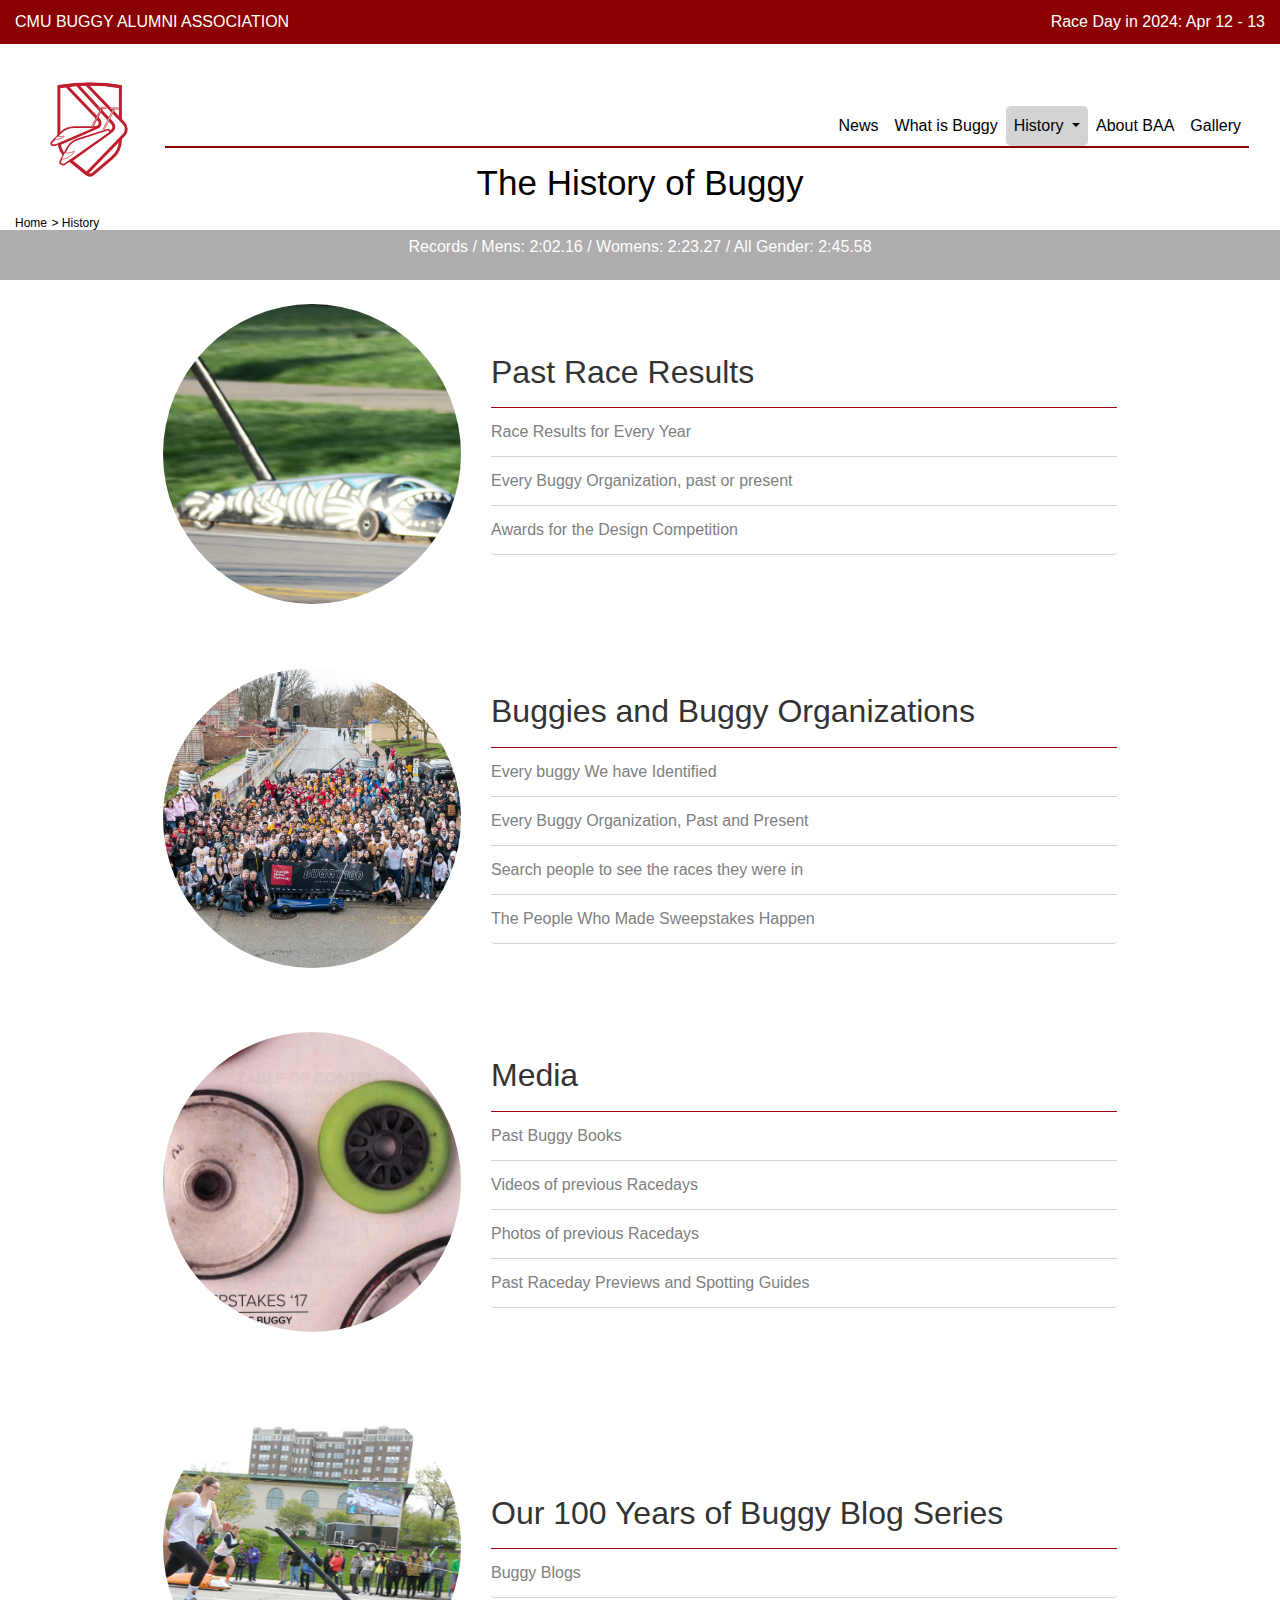
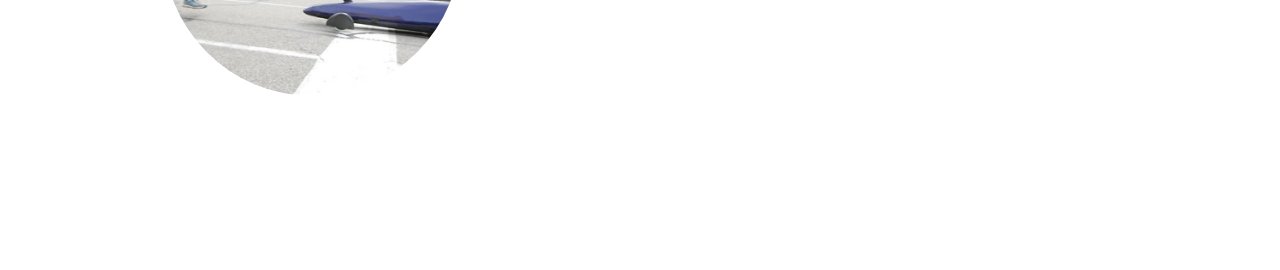
==== history.html @ d58118f0 "new navbar" ====
<!DOCTYPE html>
<html lang="en">
<head>
    <meta charset="UTF-8">
    <meta name="viewport" content="width=device-width, initial-scale=1.0">
    <title>The History of Buggy</title>
    <link rel="stylesheet" href="history.css">
    <link rel="stylesheet" href="https://stackpath.bootstrapcdn.com/bootstrap/4.5.2/css/bootstrap.min.css">

</head>
<div class="header-top">
  <div class="container-fluid"> <!-- Changed to container-fluid for full width -->
    <div class="row">
      <div class="col-12 col-md-6"> <!-- Responsive columns -->
        <span>CMU BUGGY ALUMNI ASSOCIATION</span>
      </div>
      <div class="col-12 col-md-6 text-md-right race-info"> <!-- Text alignment changes on medium devices -->
        <span>Race Day in 2024: Apr 12 - 13</span>
      </div>
    </div>
  </div>
</div>
  
<nav class="navbar navbar-expand-lg">
  <div class="container-fluid"> <!-- Changed to container-fluid -->
    <a class="navbar-brand" href="index.html">
      <img src="images/shield-in-circle.svg" alt="Logo" height="100" class="img-fluid"> <!-- img-fluid for responsive image -->
    </a>
    <button class="navbar-toggler" type="button" data-toggle="collapse" data-target="#navbarNavDropdown" aria-controls="navbarNavDropdown" aria-expanded="false" aria-label="Toggle navigation">
      <span class="navbar-toggler-icon"></span>
    </button>
    <div class="collapse navbar-collapse" id="navbarNavDropdown">
      <ul class="navbar-nav ml-auto">
          <li class="nav-item active">
            <a class="nav-link" href="#">News</a>
          </li>
          <li class="nav-item">
            <a class="nav-link" href="whatisbuggy.html">What is Buggy</a>
          </li>
          <li class="nav-item dropdown nav-fill">
            <a class="nav-link dropdown-toggle" href="history.html" id="navbarDropdownMenuLink" data-toggle="dropdown" aria-haspopup="true" aria-expanded="false">
              History
            </a>
            <div class="dropdown-menu" aria-labelledby="navbarDropdownMenuLink">
              <a class="dropdown-item" href="#">Past Race Results</a>
              <a class="dropdown-item" href="#">Buggies and Buggy Organizations</a>
              <a class="dropdown-item" href="#">Media</a>
              <a class="dropdown-item" href="#">Our 100 Years of Buggy Blog Series</a>
            </div>
          </li>
          <li class="nav-item">
            <a class="nav-link" href="#">About BAA</a>
          </li>
          <li class="nav-item">
            <a class="nav-link" href="#">Gallery</a>
          </li>
        </ul>
      </div>
    </div>

  </nav>
  <!-- Home -> History section-->
  <div class="breadcrumb-container container-fluid"> <!-- Changed to container-fluid -->
    <div class="row">
      <div class="col-12">
        <span class="navgoingto"><a class="homelink" href="index.html">Home</a></span>
        <span class="navgoingto">> History</span>
      </div>
    </div>
  </div>

  <div class="header">
    <div class="container">
      <h1 class="historyheader">The History of Buggy</h1>
    </div>
  </div>
  
  <div class="record-section">
    <div class="container">
      <p>Records / Mens: 2:02.16 / Womens: 2:23.27 / All Gender: 2:45.58</p>
    </div>
  </div>

  <!DOCTYPE html>
<html lang="en">
<head>
    <meta charset="UTF-8">
    <meta name="viewport" content="width=device-width, initial-scale=1.0">
    <title>The History of Buggy</title>
    <link rel="stylesheet" href="history.css">
    <link rel="stylesheet" href="https://stackpath.bootstrapcdn.com/bootstrap/4.5.2/css/bootstrap.min.css">
</head>
<body>
    <div class="custom-container container-fluid">
        <!-- First Custom Section -->
        <div class="custom-section row align-items-center mb-4">
            <div class="col-lg-4 col-md-6 col-sm-12 mb-3 mb-md-0">
                <img src="images/PastRace.jpg" alt="Buggy Race" class="img-fluid">
            </div>
            <div class="col-lg-8 col-md-6 col-sm-12">
                <div class="text-content">
                    <div class="listtitle"><h2>Past Race Results</h2></div>
                    <div class="list-group">
                        <a href="#" class="list-group-item linkColor">Race Results for Every Year</a>
                        <a href="#" class="list-group-item linkColor">Every Buggy Organization, past or present</a>
                        <a href="#" class="list-group-item linkColor">Awards for the Design Competition</a>
                    </div>
                </div>
            </div>
        </div>

        <!-- Second Custom Section -->
        <div class="custom-section row align-items-center mb-4">
            <div class="col-lg-4 col-md-6 col-sm-12 mb-3 mb-md-0">
                <img src="images/buggy100.jpeg" alt="Buggy Race" class="img-fluid">
            </div>
            <div class="col-lg-8 col-md-6 col-sm-12">
                <div class="text-content">
                    <div class="listtitle"><h2>Buggies and Buggy Organizations</h2></div>
                    <div class="list-group">
                        <a href="#" class="list-group-item linkColor">Every buggy We have Identified</a>
                        <a href="#" class="list-group-item linkColor">Every Buggy Organization, Past and Present</a>
                        <a href="#" class="list-group-item linkColor">Search people to see the races they were in</a>
                        <a href="#" class="list-group-item linkColor">The People Who Made Sweepstakes Happen</a>
                    </div>
                </div>
            </div>
        </div>

        <!-- Third Custom Section -->
        <div class="custom-section row align-items-center mb-4">
            <div class="col-lg-4 col-md-6 col-sm-12 mb-3 mb-md-0">
                <img src="images/BuggyBook.jpg" alt="Buggy Race" class="img-fluid">
            </div>
            <div class="col-lg-8 col-md-6 col-sm-12">
                <div class="text-content">
                    <div class="listtitle"><h2>Media</h2></div>
                    <div class="list-group">
                        <a href="#" class="list-group-item linkColor">Past Buggy Books</a>
                        <a href="#" class="list-group-item linkColor">Videos of previous Racedays</a>
                        <a href="#" class="list-group-item linkColor">Photos of previous Racedays</a>
                        <a href="#" class="list-group-item linkColor">Past Raceday Previews and Spotting Guides</a>
                    </div>
                </div>
            </div>
        </div>

        <!-- Fourth Custom Section -->
        <div class="custom-section row align-items-center mb-4">
            <div class="col-lg-4 col-md-6 col-sm-12 mb-3 mb-md-0">
                <img src="images/Our100yearsBuggy.jpg" alt="Buggy Race" class="img-fluid">
            </div>
            <div class="col-lg-8 col-md-6 col-sm-12">
                <div class="text-content">
                    <div class="listtitle"><h2>Our 100 Years of Buggy Blog Series</h2></div>
                    <div class="list-group">
                        <a href="#" class="list-group-item linkColor">Buggy Blogs</a>
                    </div>
                </div>
            </div>
        </div>
    </div>
    <!-- Bootstrap JS and jQuery dependencies -->
    <script src="https://code.jquery.com/jquery-3.5.1.slim.min.js"></


  <script src="https://code.jquery.com/jquery-3.5.1.slim.min.js"></script>
  <script src="https://cdn.jsdelivr.net/npm/@popperjs/core@2.7.3/dist/umd/popper.min.js"></script>
  <script src="https://stackpath.bootstrapcdn.com/bootstrap/4.5.2/js/bootstrap.min.js"></script>
  </body>
  </html>
---- history.css ----
/* nav bar css*/
.header-top {
  background-color: #8B0000; 
  color: white;
  padding: 10px 0;
  margin-top: 0;
}
.navbar {
  padding: 0;
  margin-top: 0; 
  
}
.navbar-brand {
  font-size: 1.5em;
}
.navbar-nav .nav-link {
  color: black; 
}
.navbar-dark .navbar-toggler {
  border-color: rgba(255, 255, 255, 0.1);
}

.race-info {
  text-align: right;
}
.navbar-collapse {
  border-bottom: 2px solid;
  border-color: #8B0000;
  margin-top: 0;
  padding: 0;
  }
.nav-fill{
  background-color: lightgray;
  border-radius: 5px;
}
.breadcrumb-container {
  padding-left: 0px; 
  padding-top: 0px; 
  margin: 0;
  float: right;
  position: relative;

}
.navgoingto {
  color: black;
  font-size: 12px;
}
.homelink{
  color:black;
}

.header {
  color: black;
  text-align: center;
  padding: 0;
  margin-top: 0;
  position: relative;
  top: -8vmin;
}
.record-section {
  background-color: #aeacac; /* Adjust the color to match the exact shade you want */
  color: white;
  padding: 5px 0;
  text-align: center;
  position: relative;
  top: -6vmin;
}
.container {
  width: 80%;
  margin: auto;
  overflow: hidden;
}
.historyheader{
  font-size: 35px;
}

.custom-container {
  max-width: 80%; /* Set the maximum width of the container to 80% of the viewport width */
  margin: auto; /* Center the container */
  padding: 40px 0; /* Spacing at the top and bottom of the container */
}

.custom-section {
  border-radius: 8px; /* Rounded corners */
  padding: 20px; /* Increased spacing around the content */
  display: flex; /* Flex layout to place items side by side */
  align-items: center; /* Vertically center align items */
  margin-bottom: 20px; /* Space below the section */
  position: relative;
  top: -10vmin;
}

.custom-section img {
  border-radius: 50%; /* Make image round */
  width: 300px; /* Increased width of the image */
  height: 300px; /* Increased height of the image */
  object-fit: cover; /* Ensure the image covers the area without distortion */
  margin-right: 30px; /* Increased spacing between image and text */
}

.custom-section h2 {
  font-size: 2rem; /* Increased size of the section title */
  color: #333; /* Color of the title */
  margin-bottom: 1rem; /* Increased space below the title */
}

.custom-section .text-content {
  flex-grow: 1; /* Allows the text content to fill the remaining space */
}

.custom-section .list-group-item {
  background: transparent; /* Transparent background */
  border: none; /* No borders */
  padding-left: 0; /* No padding on the left */
  padding-right: 0; /* No padding on the right */
}

.custom-section .list-group-item {
  border-bottom: 1px solid lightgray; /* Light gray border for list items */
}

.custom-section .list-group-item:hover {
  background-color: #e9ecef; /* Light hover effect */
}

.listtitle{
  border-bottom: 1px solid #a30707; /* Light gray border for list items */
}

.linkColor{
  color: gray;
}
.linkColor:hover{
  background-color: #e9ecef; /* Light gray background on hover */
  color: black;
  text-decoration: none; /* Ensure no underline on hover */
}

.list-group-item:hover {
  background-color: #e9ecef; /* Light gray background on hover */
  color: black;
  text-decoration: none; /* Ensure no underline on hover */
}

/* Smaller Navbar and Logo */
.navbar {
  padding: 0.5rem 1rem; /* Reduces padding inside the navbar */
}

.navbar-brand {
  height: 150px; /* Adjust the height of the logo container */
  display: flex;
  align-items: center; /* Centers the logo vertically */
}

.navbar-brand img {
  height: 100%; /* Makes the logo fill the height of its container */
  width: auto; /* Keeps the logo aspect ratio */
}
---- history.css ----
/* nav bar css*/
.header-top {
  background-color: #8B0000; 
  color: white;
  padding: 10px 0;
  margin-top: 0;
}
.navbar {
  padding: 0;
  margin-top: 0; 
  
}
.navbar-brand {
  font-size: 1.5em;
}
.navbar-nav .nav-link {
  color: black; 
}
.navbar-dark .navbar-toggler {
  border-color: rgba(255, 255, 255, 0.1);
}

.race-info {
  text-align: right;
}
.navbar-collapse {
  border-bottom: 2px solid;
  border-color: #8B0000;
  margin-top: 0;
  padding: 0;
  }
.nav-fill{
  background-color: lightgray;
  border-radius: 5px;
}
.breadcrumb-container {
  padding-left: 0px; 
  padding-top: 0px; 
  margin: 0;
  float: right;
  position: relative;

}
.navgoingto {
  color: black;
  font-size: 12px;
}
.homelink{
  color:black;
}

.header {
  color: black;
  text-align: center;
  padding: 0;
  margin-top: 0;
  position: relative;
  top: -8vmin;
}
.record-section {
  background-color: #aeacac; /* Adjust the color to match the exact shade you want */
  color: white;
  padding: 5px 0;
  text-align: center;
  position: relative;
  top: -6vmin;
}
.container {
  width: 80%;
  margin: auto;
  overflow: hidden;
}
.historyheader{
  font-size: 35px;
}

.custom-container {
  max-width: 80%; /* Set the maximum width of the container to 80% of the viewport width */
  margin: auto; /* Center the container */
  padding: 40px 0; /* Spacing at the top and bottom of the container */
}

.custom-section {
  border-radius: 8px; /* Rounded corners */
  padding: 20px; /* Increased spacing around the content */
  display: flex; /* Flex layout to place items side by side */
  align-items: center; /* Vertically center align items */
  margin-bottom: 20px; /* Space below the section */
  position: relative;
  top: -10vmin;
}

.custom-section img {
  border-radius: 50%; /* Make image round */
  width: 300px; /* Increased width of the image */
  height: 300px; /* Increased height of the image */
  object-fit: cover; /* Ensure the image covers the area without distortion */
  margin-right: 30px; /* Increased spacing between image and text */
}

.custom-section h2 {
  font-size: 2rem; /* Increased size of the section title */
  color: #333; /* Color of the title */
  margin-bottom: 1rem; /* Increased space below the title */
}

.custom-section .text-content {
  flex-grow: 1; /* Allows the text content to fill the remaining space */
}

.custom-section .list-group-item {
  background: transparent; /* Transparent background */
  border: none; /* No borders */
  padding-left: 0; /* No padding on the left */
  padding-right: 0; /* No padding on the right */
}

.custom-section .list-group-item {
  border-bottom: 1px solid lightgray; /* Light gray border for list items */
}

.custom-section .list-group-item:hover {
  background-color: #e9ecef; /* Light hover effect */
}

.listtitle{
  border-bottom: 1px solid #a30707; /* Light gray border for list items */
}

.linkColor{
  color: gray;
}
.linkColor:hover{
  background-color: #e9ecef; /* Light gray background on hover */
  color: black;
  text-decoration: none; /* Ensure no underline on hover */
}

.list-group-item:hover {
  background-color: #e9ecef; /* Light gray background on hover */
  color: black;
  text-decoration: none; /* Ensure no underline on hover */
}

/* Smaller Navbar and Logo */
.navbar {
  padding: 0.5rem 1rem; /* Reduces padding inside the navbar */
}

.navbar-brand {
  height: 150px; /* Adjust the height of the logo container */
  display: flex;
  align-items: center; /* Centers the logo vertically */
}

.navbar-brand img {
  height: 100%; /* Makes the logo fill the height of its container */
  width: auto; /* Keeps the logo aspect ratio */
}
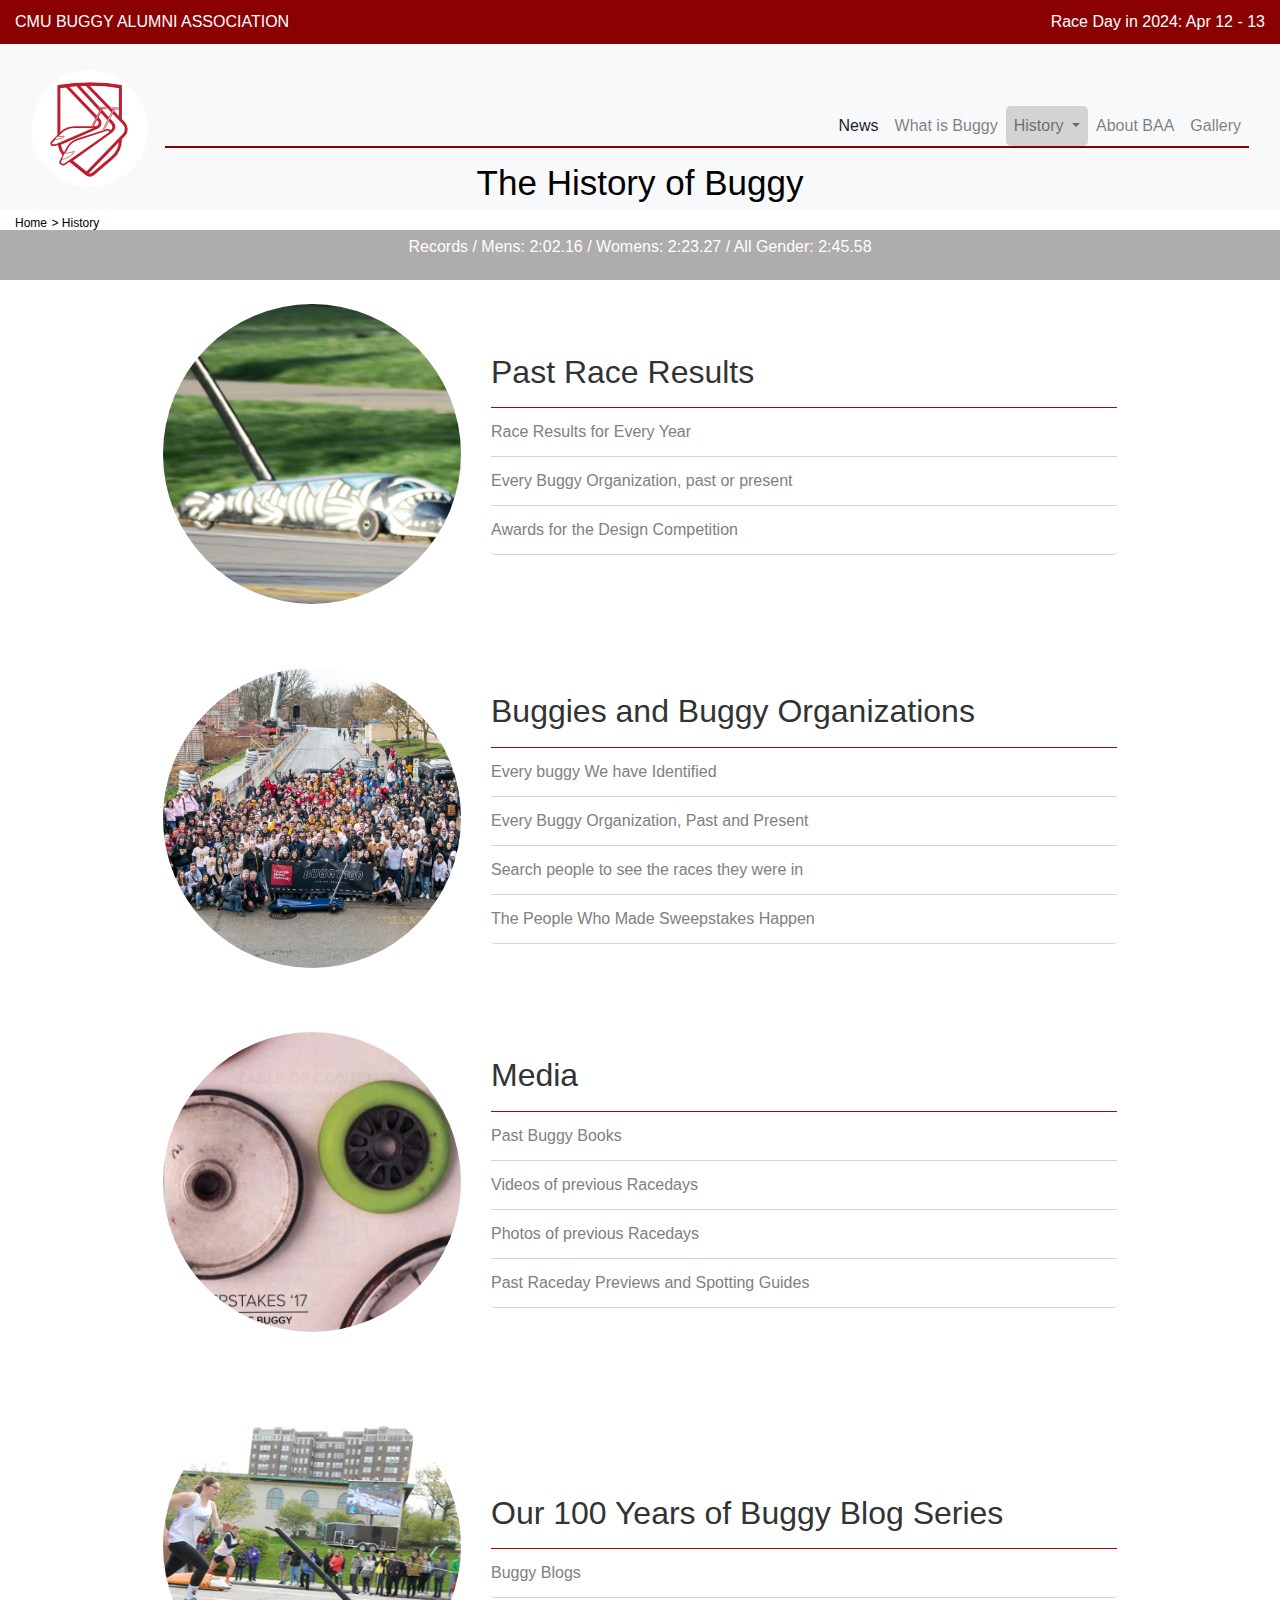
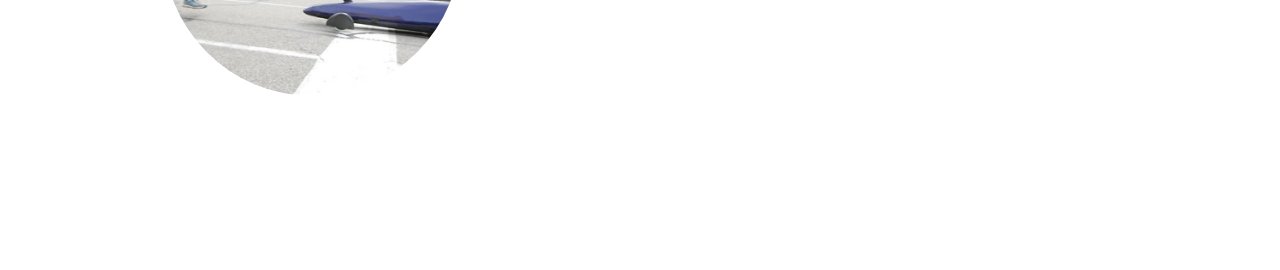
==== commit 36b424dc: "history and nav" ====
--- a/history.html
+++ b/history.html
@@ -21,7 +21,7 @@
   </div>
 </div>
   
-<nav class="navbar navbar-expand-lg">
+<nav class="navbar navbar-expand-lg navbar-light bg-light">
   <div class="container-fluid"> <!-- Changed to container-fluid -->
     <a class="navbar-brand" href="index.html">
       <img src="images/shield-in-circle.svg" alt="Logo" height="100" class="img-fluid"> <!-- img-fluid for responsive image -->
@@ -161,7 +161,7 @@
         </div>
     </div>
     <!-- Bootstrap JS and jQuery dependencies -->
-    <script src="https://code.jquery.com/jquery-3.5.1.slim.min.js"></
+    <script src="https://code.jquery.com/jquery-3.5.1.slim.min.js"></script>
 
 
   <script src="https://code.jquery.com/jquery-3.5.1.slim.min.js"></script>
--- a/history.css
+++ b/history.css
@@ -57,6 +57,7 @@
   position: relative;
   top: -8vmin;
 }
+
 .record-section {
   background-color: #aeacac; /* Adjust the color to match the exact shade you want */
   color: white;
--- a/history.css
+++ b/history.css
@@ -57,6 +57,7 @@
   position: relative;
   top: -8vmin;
 }
+
 .record-section {
   background-color: #aeacac; /* Adjust the color to match the exact shade you want */
   color: white;
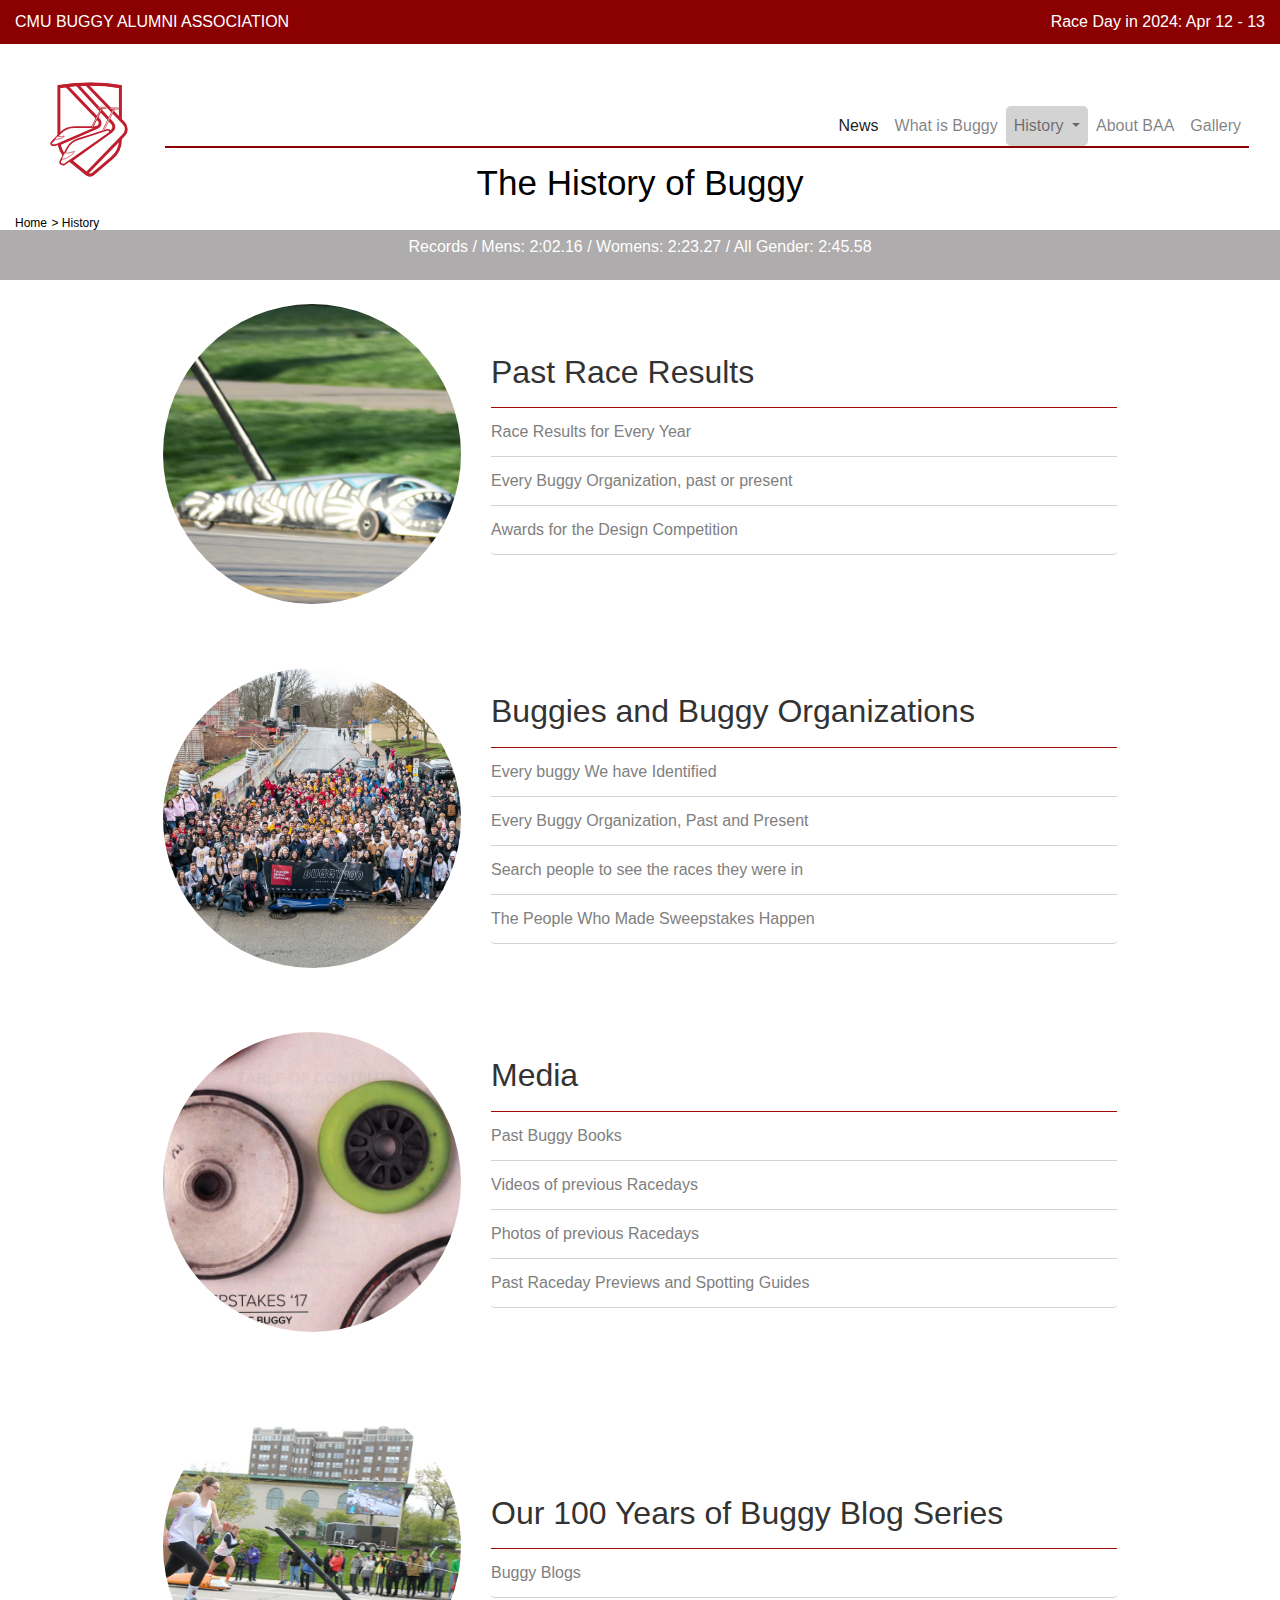
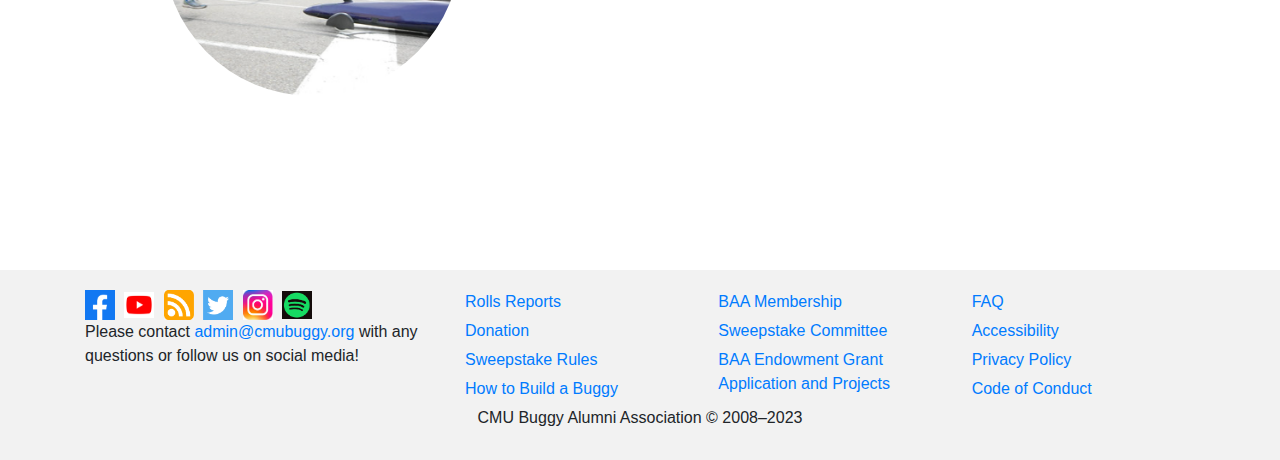
==== commit ff92f526: "nav and footer update" ====
--- a/history.html
+++ b/history.html
@@ -7,24 +7,29 @@
     <link rel="stylesheet" href="history.css">
     <link rel="stylesheet" href="https://stackpath.bootstrapcdn.com/bootstrap/4.5.2/css/bootstrap.min.css">
 
-</head>
-<div class="header-top">
-  <div class="container-fluid"> <!-- Changed to container-fluid for full width -->
-    <div class="row">
-      <div class="col-12 col-md-6"> <!-- Responsive columns -->
-        <span>CMU BUGGY ALUMNI ASSOCIATION</span>
-      </div>
-      <div class="col-12 col-md-6 text-md-right race-info"> <!-- Text alignment changes on medium devices -->
-        <span>Race Day in 2024: Apr 12 - 13</span>
-      </div>
-    </div>
-  </div>
-</div>
+    <div class="header-top">
+      <div class="container-fluid">
+        <div class="row">
+          
+          <div class="col-12 col-md-6">
+            <span>CMU BUGGY ALUMNI ASSOCIATION</span>
+            <div class = "mobile-only">
+              <img src="images/shield-in-circle.svg" alt="Small Logo" style="height: 30px;">
+              <span>BAA</span>
+            </div>
+            <!-- No separate span for 'BAA', we will use CSS to inject this content -->
+          </div>
+          <div class="col-12 col-md-6 text-md-right race-info">
+            <span>Race Day in 2024: Apr 12 - 13</span>
+          </div>
+        </div>
+      </div>
+    </div>
   
-<nav class="navbar navbar-expand-lg navbar-light bg-light">
+<nav class="navbar navbar-expand-lg navbar-light">
   <div class="container-fluid"> <!-- Changed to container-fluid -->
     <a class="navbar-brand" href="index.html">
-      <img src="images/shield-in-circle.svg" alt="Logo" height="100" class="img-fluid"> <!-- img-fluid for responsive image -->
+      <img class = "desk-top-view" src="images/shield-in-circle.svg" alt="Logo" class="img-fluid"> <!-- img-fluid for responsive image -->
     </a>
     <button class="navbar-toggler" type="button" data-toggle="collapse" data-target="#navbarNavDropdown" aria-controls="navbarNavDropdown" aria-expanded="false" aria-label="Toggle navigation">
       <span class="navbar-toggler-icon"></span>
@@ -167,5 +172,52 @@
   <script src="https://code.jquery.com/jquery-3.5.1.slim.min.js"></script>
   <script src="https://cdn.jsdelivr.net/npm/@popperjs/core@2.7.3/dist/umd/popper.min.js"></script>
   <script src="https://stackpath.bootstrapcdn.com/bootstrap/4.5.2/js/bootstrap.min.js"></script>
+
+  <footer class="footer">
+    <div class="container">
+      <div class="row">
+        <div class="col-md-4 col-12 text-center text-md-left mb-3 mb-md-0">
+          <!-- Social icons for all sizes -->
+          <a href="your-facebook-link" class="social-icon"><img src="images/facebook.jpg" height = 30px width = 30px alt="Facebook"></a>
+          <a href="your-youtube-link" class="social-icon"><img src="images/youtube.jpg" height = 30px width = 30px alt="YouTube"></a>
+          <a href="your-rss-link" class="social-icon"><img src="images/rss.jpg"height = 30px width = 30px alt="RSS"></a>
+          <a href="your-twitter-link" class="social-icon"><img src="images/twitter.jpg" height = 30px width = 30px alt="Twitter"></a>
+          <a href="your-instagram-link" class="social-icon"><img src="images/insta.jpg" height = 30px width = 30px alt="Instagram"></a>
+          <a href="your-spotify-link" class="social-icon"><img src="images/spotify.jpg" height = 30px width = 30px alt="Spotify"></a>
+          <!-- Contact email shown on all sizes -->
+          <p class="contact-email">Please contact <a href="mailto:admin@cmubuggy.org">admin@cmubuggy.org</a> with any questions or follow us on social media!</p>
+        </div>
+        <div class="col-md-8 col-12">
+          <div class="row">
+            <div class="col-md-4 col-6 text-center text-md-left mb-3 mb-md-0 mobileNotDisplay">
+              <a href="#" class="footer-link">Rolls Reports</a>
+              <a href="#" class="footer-link">Donation</a>
+              <a href="#" class="footer-link">Sweepstake Rules</a>
+              <a href="#" class="footer-link">How to Build a Buggy</a>
+            </div>
+            <div class="col-md-4 col-6 text-center text-md-left mb-3 mb-md-0 mobileNotDisplay">
+              <a href="#" class="footer-link">BAA Membership</a>
+              <a href="#" class="footer-link">Sweepstake Committee</a>
+              <a href="#" class="footer-link">BAA Endowment Grant Application and Projects</a>
+            </div>
+            <div class="col-md-4 col-12 text-center text-md-left mb-3 mb-md-0">
+              <a href="#" class="footer-link">FAQ</a>
+              <a href="#" class="footer-link">Accessibility</a>
+              <a href="#" class="footer-link">Privacy Policy</a>
+              <a href="#" class="footer-link">Code of Conduct</a>
+            </div>
+          </div>
+        </div>
+      </div>
+      <div class="row">
+        <div class="col-12 text-center">
+          <p class="copyright">CMU Buggy Alumni Association © 2008–2023</p>
+        </div>
+      </div>
+    </div>
+  </footer>
+  
+
+
   </body>
   </html>--- a/history.css
+++ b/history.css
@@ -5,10 +5,14 @@
   padding: 10px 0;
   margin-top: 0;
 }
+
+.header-top span {
+  display: block; /* or your existing style */
+}
+
 .navbar {
   padding: 0;
   margin-top: 0; 
-  
 }
 .navbar-brand {
   font-size: 1.5em;
@@ -24,11 +28,11 @@
   text-align: right;
 }
 .navbar-collapse {
-  border-bottom: 2px solid;
-  border-color: #8B0000;
+  border-bottom: 2px solid #8B0000; /* 2px solid border with your chosen color */
   margin-top: 0;
   padding: 0;
-  }
+}
+
 .nav-fill{
   background-color: lightgray;
   border-radius: 5px;
@@ -57,7 +61,6 @@
   position: relative;
   top: -8vmin;
 }
-
 .record-section {
   background-color: #aeacac; /* Adjust the color to match the exact shade you want */
   color: white;
@@ -158,3 +161,147 @@
   height: 100%; /* Makes the logo fill the height of its container */
   width: auto; /* Keeps the logo aspect ratio */
 }
+
+
+/* This CSS is for desktop and larger devices */
+.desktop-header {
+  display: block;
+}
+
+.mobile-header {
+  display: none;
+}
+
+.race-info {
+  display: block;
+}
+
+/* Base styles (for desktop) */
+.header-top .container-fluid .row > div:first-child span {
+  display: block; /* Show by default */
+}
+
+.race-info span {
+  display: block; /* Show by default */
+}
+.mobile-only{
+  display: none;
+}
+
+.mobile-only {
+  display: none;
+}
+.navbar{
+  padding:0px;
+  margin: 0px;
+}
+
+/* Desktop and other styles... */
+
+/* Mobile styles */
+@media (max-width: 576px) {
+  /* Specific targeting to hide the "CMU BUGGY ALUMNI ASSOCIATION" text on mobile */
+  .header-top .container-fluid .row > div:first-child > span {
+    display: none;
+  }
+
+  /* Show the "BAA" text and logo on mobile */
+  .mobile-only {
+    display: flex; /* Aligns items inline and centers them vertically */
+    align-items: center;
+  }
+
+  .mobile-only img {
+    height: 30px; /* Small logo height */
+    margin-right: 10px; /* Space between the logo and the "BAA" text */
+  }
+
+  .mobile-only span {
+    /* Styling for the "BAA" text */
+    display: block;
+    color: white;
+    font-size: 1.5em; /* Adjust size as needed */
+  }
+
+  /* Hide the race info text on mobile */
+  .race-info span {
+    display: none;
+  }
+
+
+  /* Additional adjustments for mobile view */
+  .navbar-collapse {
+    margin-top: 5px;
+    margin-bottom: 5px;
+    padding: 0;
+  }
+  .navgoingto {
+    display: none;
+  }
+  .desk-top-view{
+    display: none;
+  }
+  .navbarBox{
+    margin: 0;
+    padding: 0;
+  }
+  .navbar-brand {
+    display: none;
+    height: 20px;
+  }
+  
+  .navbar-brand img {
+    display: none;
+  }
+  .navbar-toggler{
+    position:relative;
+    top: -14vmin;
+  }
+  .navbar-collapse{
+    position:relative;
+    top: -13vmin;
+  }
+
+}
+
+/* footer css */
+.footer {
+  background-color: #f2f2f2; /* or any color you prefer */
+  padding: 20px 0;
+}
+
+.social-icon {
+  /* Add styles for your social icons here */
+  margin-right: 5px; /* space between icons */
+}
+
+.footer-link {
+  display: block; /* each link on its own line */
+  margin-bottom: 5px; /* space between links */
+}
+
+.contact-email, .copyright {
+  margin-bottom: 10px;
+}
+.social-icon {
+  display: inline-block;
+  margin-right: 5px; /* Adjust the space between icons */
+  height: 30px; /* Adjust based on your design */
+  width: 30px; /* Adjust based on your design */
+}
+
+.social-icon img {
+  height: 100%;
+  width: 100%;
+  object-fit: contain; /* This will make sure the image fits nicely within the dimensions */
+}
+
+
+@media (max-width: 768px) {
+  .footer .col-md-4:not(:last-child) {
+    margin-bottom: 20px; /* Add space between columns when they stack on mobile */
+  }
+  .mobileNotDisplay{
+    display: none;
+  }
+}
--- a/history.css
+++ b/history.css
@@ -5,10 +5,14 @@
   padding: 10px 0;
   margin-top: 0;
 }
+
+.header-top span {
+  display: block; /* or your existing style */
+}
+
 .navbar {
   padding: 0;
   margin-top: 0; 
-  
 }
 .navbar-brand {
   font-size: 1.5em;
@@ -24,11 +28,11 @@
   text-align: right;
 }
 .navbar-collapse {
-  border-bottom: 2px solid;
-  border-color: #8B0000;
+  border-bottom: 2px solid #8B0000; /* 2px solid border with your chosen color */
   margin-top: 0;
   padding: 0;
-  }
+}
+
 .nav-fill{
   background-color: lightgray;
   border-radius: 5px;
@@ -57,7 +61,6 @@
   position: relative;
   top: -8vmin;
 }
-
 .record-section {
   background-color: #aeacac; /* Adjust the color to match the exact shade you want */
   color: white;
@@ -158,3 +161,147 @@
   height: 100%; /* Makes the logo fill the height of its container */
   width: auto; /* Keeps the logo aspect ratio */
 }
+
+
+/* This CSS is for desktop and larger devices */
+.desktop-header {
+  display: block;
+}
+
+.mobile-header {
+  display: none;
+}
+
+.race-info {
+  display: block;
+}
+
+/* Base styles (for desktop) */
+.header-top .container-fluid .row > div:first-child span {
+  display: block; /* Show by default */
+}
+
+.race-info span {
+  display: block; /* Show by default */
+}
+.mobile-only{
+  display: none;
+}
+
+.mobile-only {
+  display: none;
+}
+.navbar{
+  padding:0px;
+  margin: 0px;
+}
+
+/* Desktop and other styles... */
+
+/* Mobile styles */
+@media (max-width: 576px) {
+  /* Specific targeting to hide the "CMU BUGGY ALUMNI ASSOCIATION" text on mobile */
+  .header-top .container-fluid .row > div:first-child > span {
+    display: none;
+  }
+
+  /* Show the "BAA" text and logo on mobile */
+  .mobile-only {
+    display: flex; /* Aligns items inline and centers them vertically */
+    align-items: center;
+  }
+
+  .mobile-only img {
+    height: 30px; /* Small logo height */
+    margin-right: 10px; /* Space between the logo and the "BAA" text */
+  }
+
+  .mobile-only span {
+    /* Styling for the "BAA" text */
+    display: block;
+    color: white;
+    font-size: 1.5em; /* Adjust size as needed */
+  }
+
+  /* Hide the race info text on mobile */
+  .race-info span {
+    display: none;
+  }
+
+
+  /* Additional adjustments for mobile view */
+  .navbar-collapse {
+    margin-top: 5px;
+    margin-bottom: 5px;
+    padding: 0;
+  }
+  .navgoingto {
+    display: none;
+  }
+  .desk-top-view{
+    display: none;
+  }
+  .navbarBox{
+    margin: 0;
+    padding: 0;
+  }
+  .navbar-brand {
+    display: none;
+    height: 20px;
+  }
+  
+  .navbar-brand img {
+    display: none;
+  }
+  .navbar-toggler{
+    position:relative;
+    top: -14vmin;
+  }
+  .navbar-collapse{
+    position:relative;
+    top: -13vmin;
+  }
+
+}
+
+/* footer css */
+.footer {
+  background-color: #f2f2f2; /* or any color you prefer */
+  padding: 20px 0;
+}
+
+.social-icon {
+  /* Add styles for your social icons here */
+  margin-right: 5px; /* space between icons */
+}
+
+.footer-link {
+  display: block; /* each link on its own line */
+  margin-bottom: 5px; /* space between links */
+}
+
+.contact-email, .copyright {
+  margin-bottom: 10px;
+}
+.social-icon {
+  display: inline-block;
+  margin-right: 5px; /* Adjust the space between icons */
+  height: 30px; /* Adjust based on your design */
+  width: 30px; /* Adjust based on your design */
+}
+
+.social-icon img {
+  height: 100%;
+  width: 100%;
+  object-fit: contain; /* This will make sure the image fits nicely within the dimensions */
+}
+
+
+@media (max-width: 768px) {
+  .footer .col-md-4:not(:last-child) {
+    margin-bottom: 20px; /* Add space between columns when they stack on mobile */
+  }
+  .mobileNotDisplay{
+    display: none;
+  }
+}
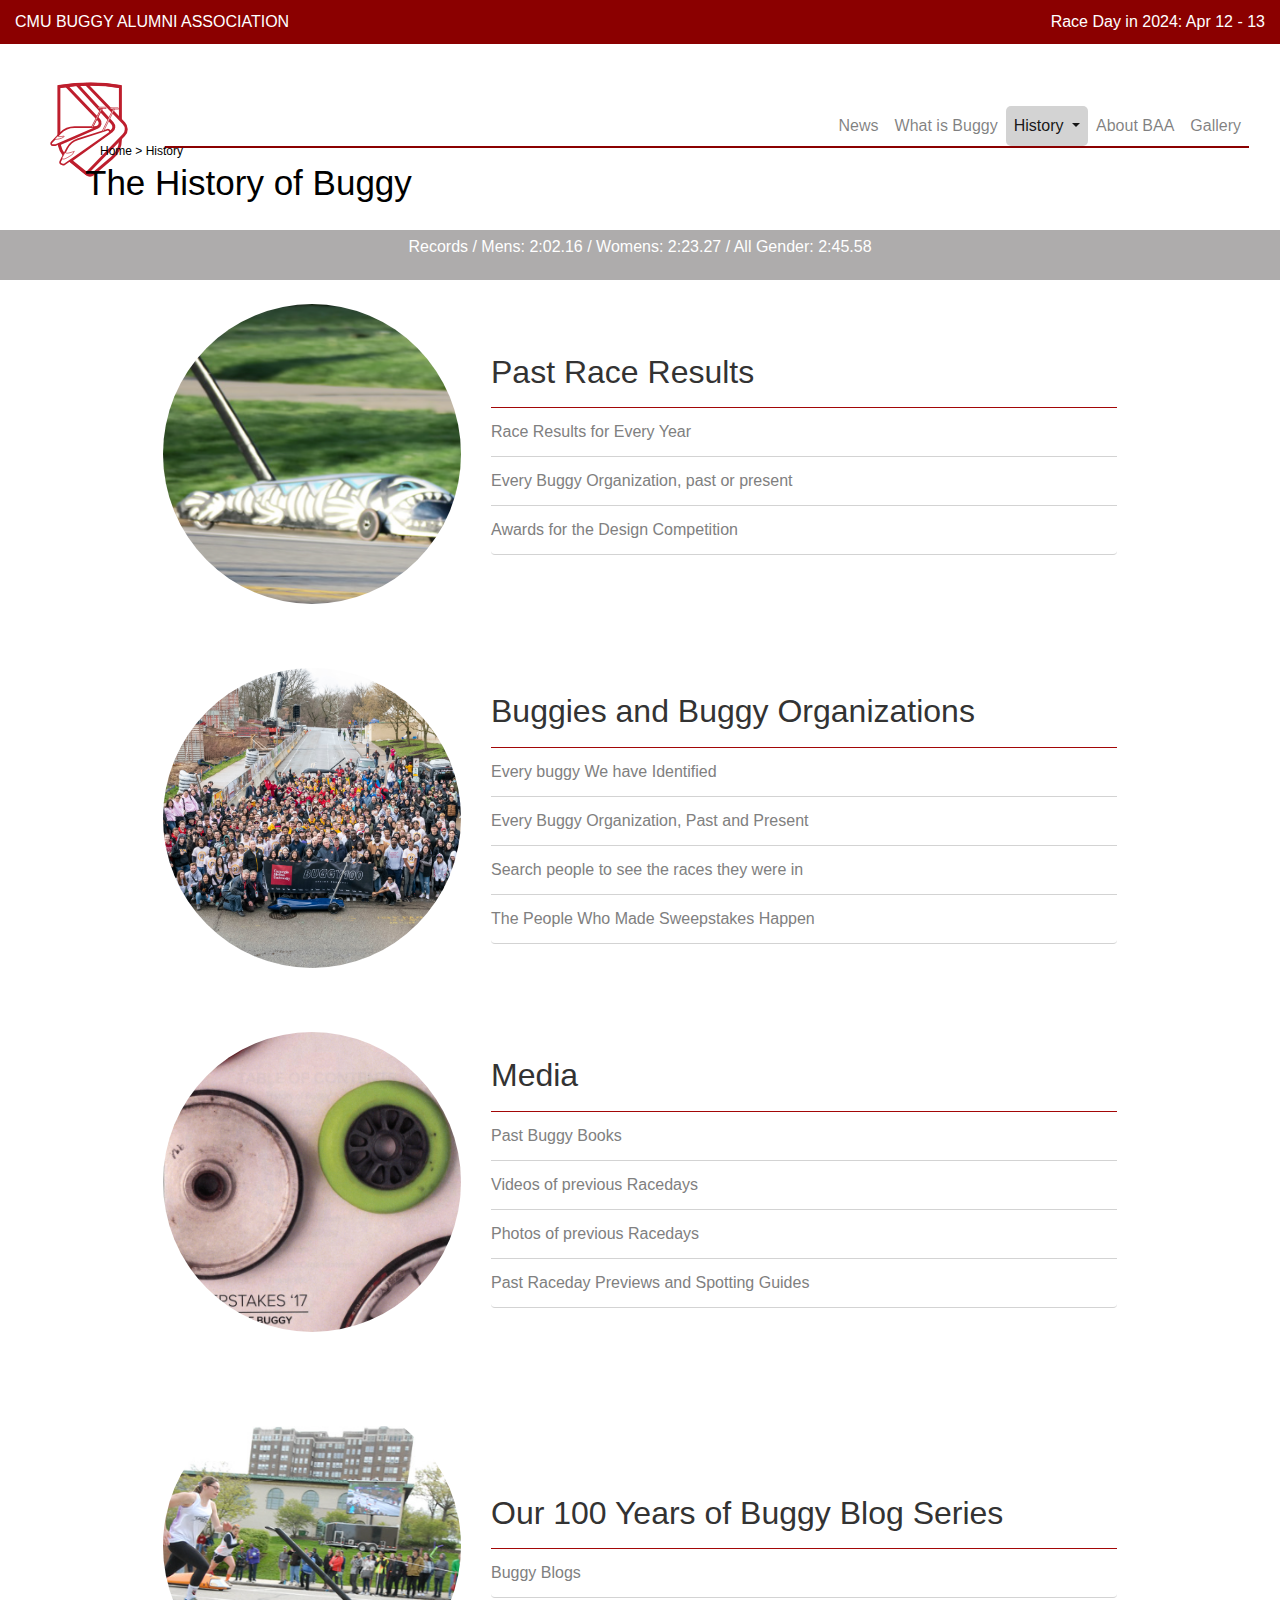
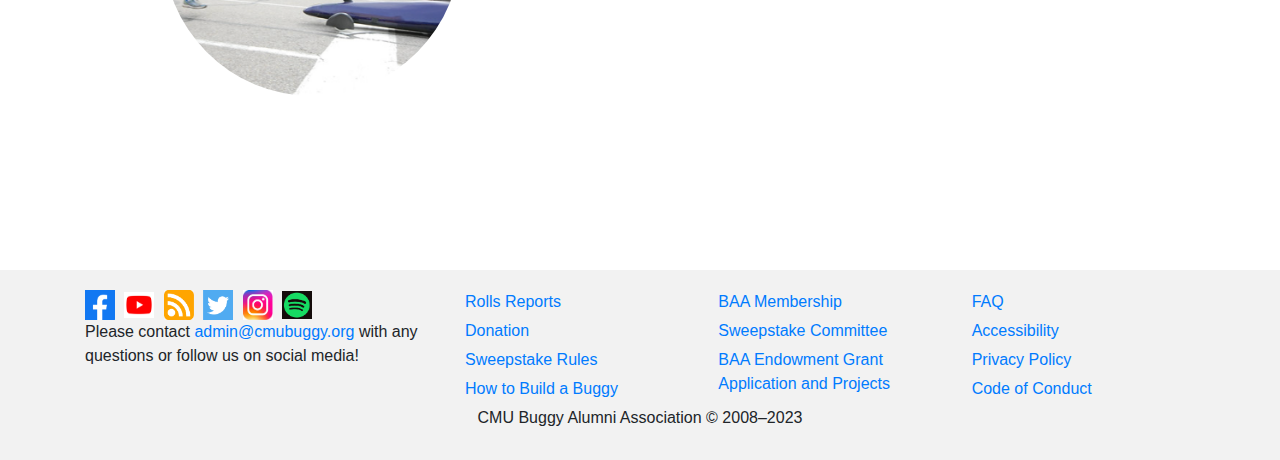
==== commit ab6b0789: "changed the style of history from center-aligned to left-aligned" ====
--- a/history.html
+++ b/history.html
@@ -36,13 +36,13 @@
     </button>
     <div class="collapse navbar-collapse" id="navbarNavDropdown">
       <ul class="navbar-nav ml-auto">
-          <li class="nav-item active">
+          <li class="nav-item">
             <a class="nav-link" href="#">News</a>
           </li>
           <li class="nav-item">
             <a class="nav-link" href="whatisbuggy.html">What is Buggy</a>
           </li>
-          <li class="nav-item dropdown nav-fill">
+          <li class="nav-item dropdown nav-fill active">
             <a class="nav-link dropdown-toggle" href="history.html" id="navbarDropdownMenuLink" data-toggle="dropdown" aria-haspopup="true" aria-expanded="false">
               History
             </a>
@@ -62,10 +62,10 @@
         </ul>
       </div>
     </div>
-
   </nav>
-  <!-- Home -> History section-->
-  <div class="breadcrumb-container container-fluid"> <!-- Changed to container-fluid -->
+
+  <!-- Home -> Old version History section-->
+  <!-- <div class="breadcrumb-container container-fluid"> 
     <div class="row">
       <div class="col-12">
         <span class="navgoingto"><a class="homelink" href="index.html">Home</a></span>
@@ -74,12 +74,32 @@
     </div>
   </div>
 
+
   <div class="header">
     <div class="container">
       <h1 class="historyheader">The History of Buggy</h1>
     </div>
+  </div> -->
+
+
+  <!-- Home -> New version History section-->
+  <div class="header">
+    <div class="container">
+      <div class="breadcrumb-container container-fluid"> <!-- Changed to container-fluid -->
+        <div class="row">
+          <div class="col-12">
+            <span class="navgoingto"><a class="homelink" href="index.html">Home</a>
+            > History</span>
+          </div>
+        </div>
+      </div>
+      <h1 class="historyheader">The History of Buggy</h1>
+    </div>
   </div>
-  
+    
+  
+  
+    <!-- Main content: record starts here -->
   <div class="record-section">
     <div class="container">
       <p>Records / Mens: 2:02.16 / Womens: 2:23.27 / All Gender: 2:45.58</p>
--- a/history.css
+++ b/history.css
@@ -55,12 +55,13 @@
 
 .header {
   color: black;
-  text-align: center;
+  text-align: left;
   padding: 0;
   margin-top: 0;
   position: relative;
   top: -8vmin;
 }
+
 .record-section {
   background-color: #aeacac; /* Adjust the color to match the exact shade you want */
   color: white;
--- a/history.css
+++ b/history.css
@@ -55,12 +55,13 @@
 
 .header {
   color: black;
-  text-align: center;
+  text-align: left;
   padding: 0;
   margin-top: 0;
   position: relative;
   top: -8vmin;
 }
+
 .record-section {
   background-color: #aeacac; /* Adjust the color to match the exact shade you want */
   color: white;
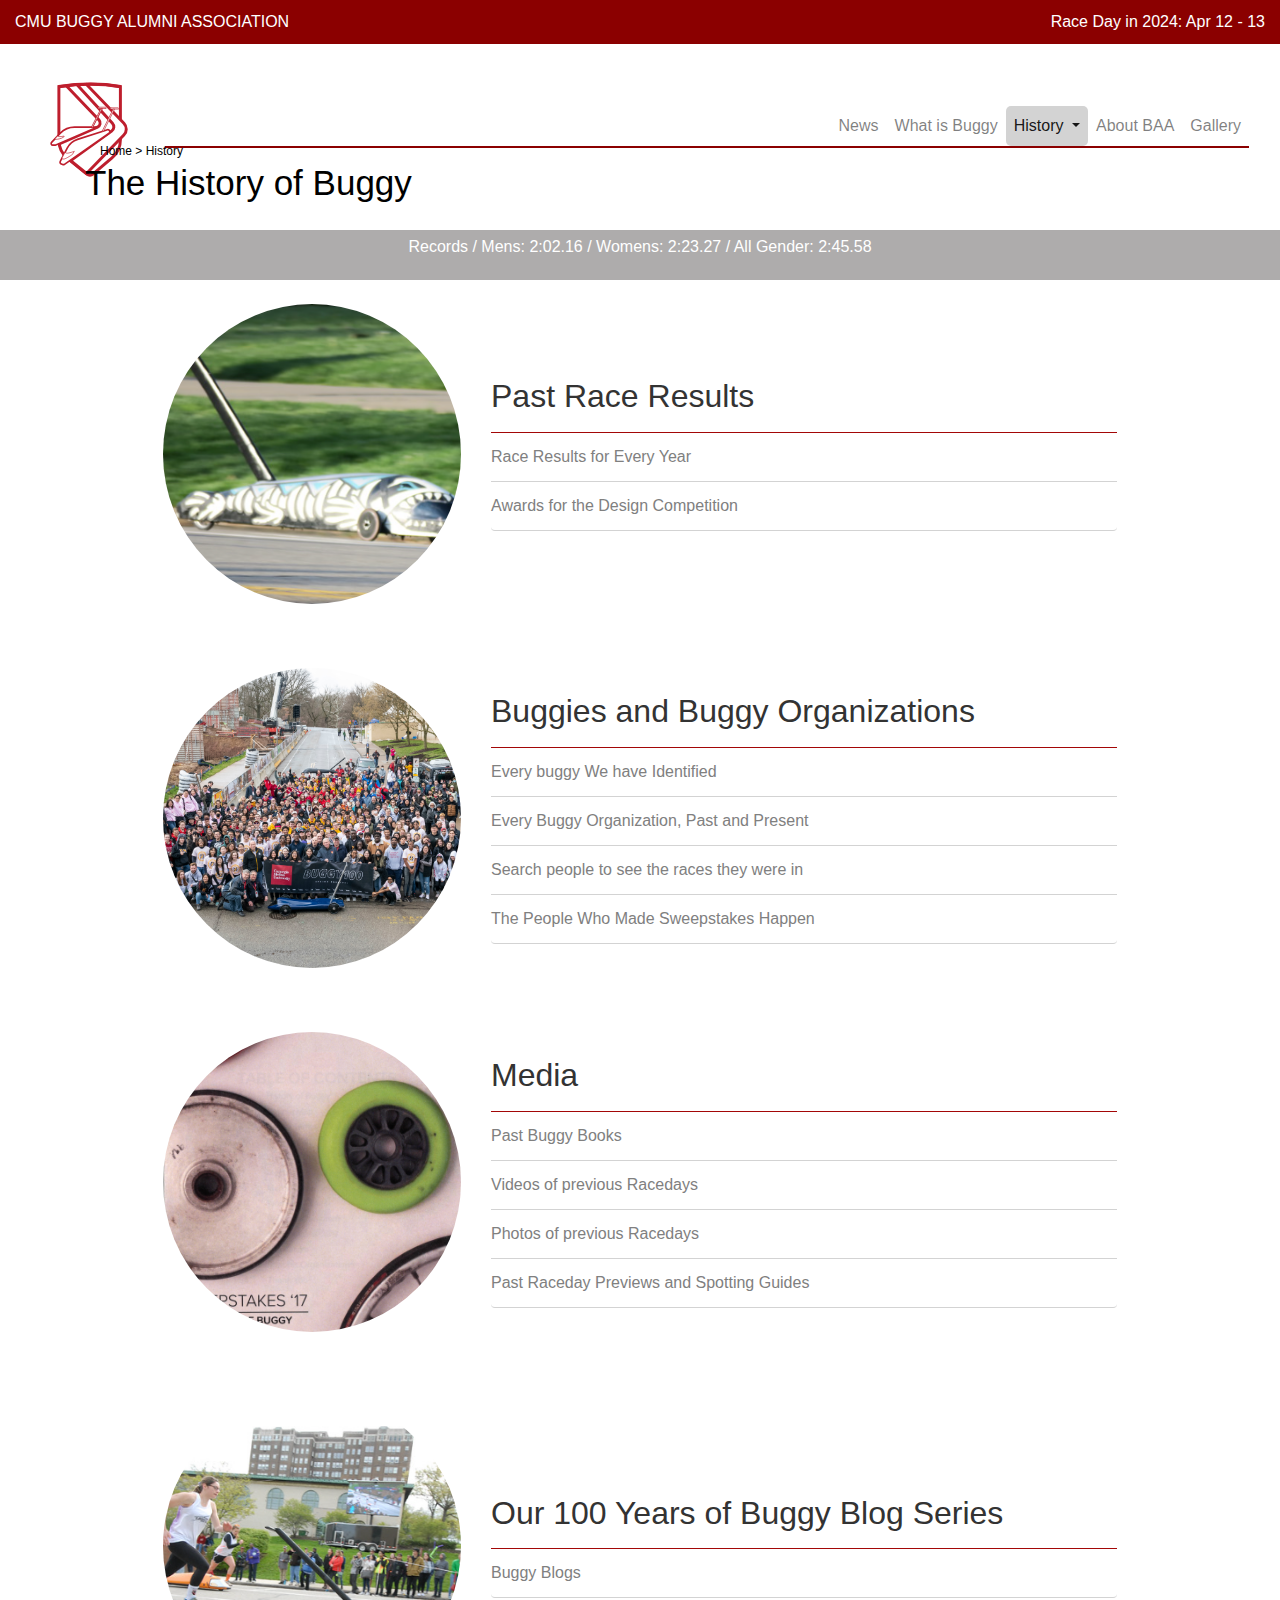
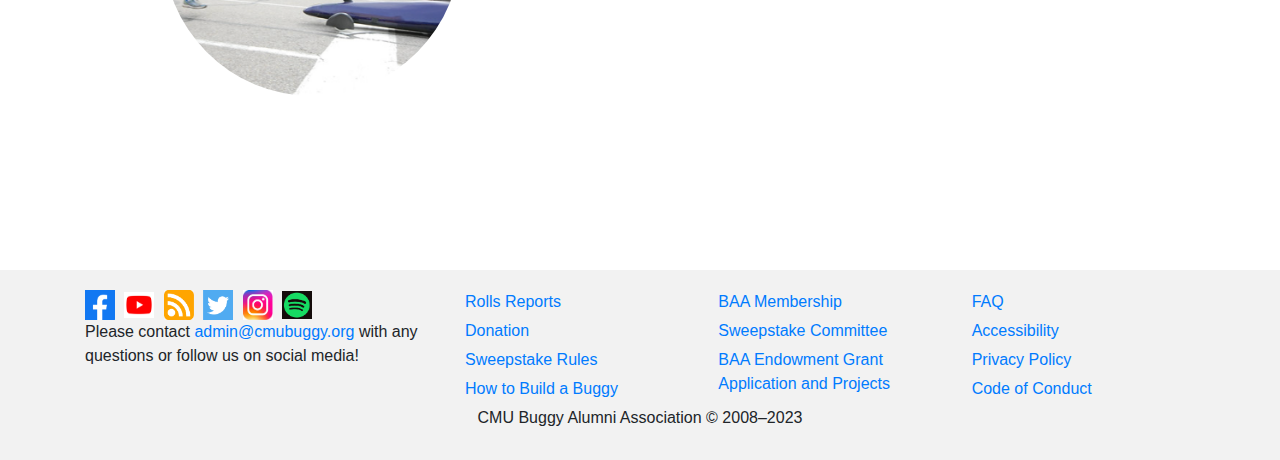
==== commit e3552980: "compiled styles for homepage and history page" ====
--- a/history.html
+++ b/history.html
@@ -1,243 +1,321 @@
 <!DOCTYPE html>
 <html lang="en">
-<head>
-    <meta charset="UTF-8">
-    <meta name="viewport" content="width=device-width, initial-scale=1.0">
-    <title>The History of Buggy</title>
-    <link rel="stylesheet" href="history.css">
-    <link rel="stylesheet" href="https://stackpath.bootstrapcdn.com/bootstrap/4.5.2/css/bootstrap.min.css">
-
-    <div class="header-top">
-      <div class="container-fluid">
-        <div class="row">
-          
-          <div class="col-12 col-md-6">
-            <span>CMU BUGGY ALUMNI ASSOCIATION</span>
-            <div class = "mobile-only">
-              <img src="images/shield-in-circle.svg" alt="Small Logo" style="height: 30px;">
-              <span>BAA</span>
-            </div>
-            <!-- No separate span for 'BAA', we will use CSS to inject this content -->
-          </div>
-          <div class="col-12 col-md-6 text-md-right race-info">
-            <span>Race Day in 2024: Apr 12 - 13</span>
-          </div>
-        </div>
-      </div>
-    </div>
-  
-<nav class="navbar navbar-expand-lg navbar-light">
-  <div class="container-fluid"> <!-- Changed to container-fluid -->
-    <a class="navbar-brand" href="index.html">
-      <img class = "desk-top-view" src="images/shield-in-circle.svg" alt="Logo" class="img-fluid"> <!-- img-fluid for responsive image -->
-    </a>
-    <button class="navbar-toggler" type="button" data-toggle="collapse" data-target="#navbarNavDropdown" aria-controls="navbarNavDropdown" aria-expanded="false" aria-label="Toggle navigation">
-      <span class="navbar-toggler-icon"></span>
-    </button>
-    <div class="collapse navbar-collapse" id="navbarNavDropdown">
-      <ul class="navbar-nav ml-auto">
-          <li class="nav-item">
-            <a class="nav-link" href="#">News</a>
-          </li>
-          <li class="nav-item">
-            <a class="nav-link" href="whatisbuggy.html">What is Buggy</a>
-          </li>
-          <li class="nav-item dropdown nav-fill active">
-            <a class="nav-link dropdown-toggle" href="history.html" id="navbarDropdownMenuLink" data-toggle="dropdown" aria-haspopup="true" aria-expanded="false">
-              History
-            </a>
-            <div class="dropdown-menu" aria-labelledby="navbarDropdownMenuLink">
-              <a class="dropdown-item" href="#">Past Race Results</a>
-              <a class="dropdown-item" href="#">Buggies and Buggy Organizations</a>
-              <a class="dropdown-item" href="#">Media</a>
-              <a class="dropdown-item" href="#">Our 100 Years of Buggy Blog Series</a>
-            </div>
-          </li>
-          <li class="nav-item">
-            <a class="nav-link" href="#">About BAA</a>
-          </li>
-          <li class="nav-item">
-            <a class="nav-link" href="#">Gallery</a>
-          </li>
-        </ul>
-      </div>
-    </div>
-  </nav>
-
-  <!-- Home -> Old version History section-->
-  <!-- <div class="breadcrumb-container container-fluid"> 
-    <div class="row">
-      <div class="col-12">
-        <span class="navgoingto"><a class="homelink" href="index.html">Home</a></span>
-        <span class="navgoingto">> History</span>
-      </div>
-    </div>
-  </div>
-
-
-  <div class="header">
-    <div class="container">
-      <h1 class="historyheader">The History of Buggy</h1>
-    </div>
-  </div> -->
-
-
-  <!-- Home -> New version History section-->
-  <div class="header">
-    <div class="container">
-      <div class="breadcrumb-container container-fluid"> <!-- Changed to container-fluid -->
-        <div class="row">
-          <div class="col-12">
-            <span class="navgoingto"><a class="homelink" href="index.html">Home</a>
-            > History</span>
-          </div>
-        </div>
-      </div>
-      <h1 class="historyheader">The History of Buggy</h1>
-    </div>
-  </div>
-    
-  
-  
-    <!-- Main content: record starts here -->
-  <div class="record-section">
-    <div class="container">
-      <p>Records / Mens: 2:02.16 / Womens: 2:23.27 / All Gender: 2:45.58</p>
-    </div>
-  </div>
-
-  <!DOCTYPE html>
-<html lang="en">
-<head>
-    <meta charset="UTF-8">
-    <meta name="viewport" content="width=device-width, initial-scale=1.0">
-    <title>The History of Buggy</title>
-    <link rel="stylesheet" href="history.css">
-    <link rel="stylesheet" href="https://stackpath.bootstrapcdn.com/bootstrap/4.5.2/css/bootstrap.min.css">
-</head>
-<body>
-    <div class="custom-container container-fluid">
-        <!-- First Custom Section -->
-        <div class="custom-section row align-items-center mb-4">
-            <div class="col-lg-4 col-md-6 col-sm-12 mb-3 mb-md-0">
-                <img src="images/PastRace.jpg" alt="Buggy Race" class="img-fluid">
-            </div>
-            <div class="col-lg-8 col-md-6 col-sm-12">
-                <div class="text-content">
-                    <div class="listtitle"><h2>Past Race Results</h2></div>
-                    <div class="list-group">
-                        <a href="#" class="list-group-item linkColor">Race Results for Every Year</a>
-                        <a href="#" class="list-group-item linkColor">Every Buggy Organization, past or present</a>
-                        <a href="#" class="list-group-item linkColor">Awards for the Design Competition</a>
-                    </div>
-                </div>
-            </div>
-        </div>
-
-        <!-- Second Custom Section -->
-        <div class="custom-section row align-items-center mb-4">
-            <div class="col-lg-4 col-md-6 col-sm-12 mb-3 mb-md-0">
-                <img src="images/buggy100.jpeg" alt="Buggy Race" class="img-fluid">
-            </div>
-            <div class="col-lg-8 col-md-6 col-sm-12">
-                <div class="text-content">
-                    <div class="listtitle"><h2>Buggies and Buggy Organizations</h2></div>
-                    <div class="list-group">
-                        <a href="#" class="list-group-item linkColor">Every buggy We have Identified</a>
-                        <a href="#" class="list-group-item linkColor">Every Buggy Organization, Past and Present</a>
-                        <a href="#" class="list-group-item linkColor">Search people to see the races they were in</a>
-                        <a href="#" class="list-group-item linkColor">The People Who Made Sweepstakes Happen</a>
-                    </div>
-                </div>
-            </div>
-        </div>
-
-        <!-- Third Custom Section -->
-        <div class="custom-section row align-items-center mb-4">
-            <div class="col-lg-4 col-md-6 col-sm-12 mb-3 mb-md-0">
-                <img src="images/BuggyBook.jpg" alt="Buggy Race" class="img-fluid">
-            </div>
-            <div class="col-lg-8 col-md-6 col-sm-12">
-                <div class="text-content">
-                    <div class="listtitle"><h2>Media</h2></div>
-                    <div class="list-group">
-                        <a href="#" class="list-group-item linkColor">Past Buggy Books</a>
-                        <a href="#" class="list-group-item linkColor">Videos of previous Racedays</a>
-                        <a href="#" class="list-group-item linkColor">Photos of previous Racedays</a>
-                        <a href="#" class="list-group-item linkColor">Past Raceday Previews and Spotting Guides</a>
-                    </div>
-                </div>
-            </div>
-        </div>
-
-        <!-- Fourth Custom Section -->
-        <div class="custom-section row align-items-center mb-4">
-            <div class="col-lg-4 col-md-6 col-sm-12 mb-3 mb-md-0">
-                <img src="images/Our100yearsBuggy.jpg" alt="Buggy Race" class="img-fluid">
-            </div>
-            <div class="col-lg-8 col-md-6 col-sm-12">
-                <div class="text-content">
-                    <div class="listtitle"><h2>Our 100 Years of Buggy Blog Series</h2></div>
-                    <div class="list-group">
-                        <a href="#" class="list-group-item linkColor">Buggy Blogs</a>
-                    </div>
-                </div>
-            </div>
-        </div>
-    </div>
-    <!-- Bootstrap JS and jQuery dependencies -->
-    <script src="https://code.jquery.com/jquery-3.5.1.slim.min.js"></script>
-
-
-  <script src="https://code.jquery.com/jquery-3.5.1.slim.min.js"></script>
-  <script src="https://cdn.jsdelivr.net/npm/@popperjs/core@2.7.3/dist/umd/popper.min.js"></script>
-  <script src="https://stackpath.bootstrapcdn.com/bootstrap/4.5.2/js/bootstrap.min.js"></script>
-
-  <footer class="footer">
-    <div class="container">
-      <div class="row">
-        <div class="col-md-4 col-12 text-center text-md-left mb-3 mb-md-0">
-          <!-- Social icons for all sizes -->
-          <a href="your-facebook-link" class="social-icon"><img src="images/facebook.jpg" height = 30px width = 30px alt="Facebook"></a>
-          <a href="your-youtube-link" class="social-icon"><img src="images/youtube.jpg" height = 30px width = 30px alt="YouTube"></a>
-          <a href="your-rss-link" class="social-icon"><img src="images/rss.jpg"height = 30px width = 30px alt="RSS"></a>
-          <a href="your-twitter-link" class="social-icon"><img src="images/twitter.jpg" height = 30px width = 30px alt="Twitter"></a>
-          <a href="your-instagram-link" class="social-icon"><img src="images/insta.jpg" height = 30px width = 30px alt="Instagram"></a>
-          <a href="your-spotify-link" class="social-icon"><img src="images/spotify.jpg" height = 30px width = 30px alt="Spotify"></a>
-          <!-- Contact email shown on all sizes -->
-          <p class="contact-email">Please contact <a href="mailto:admin@cmubuggy.org">admin@cmubuggy.org</a> with any questions or follow us on social media!</p>
-        </div>
-        <div class="col-md-8 col-12">
-          <div class="row">
-            <div class="col-md-4 col-6 text-center text-md-left mb-3 mb-md-0 mobileNotDisplay">
-              <a href="#" class="footer-link">Rolls Reports</a>
-              <a href="#" class="footer-link">Donation</a>
-              <a href="#" class="footer-link">Sweepstake Rules</a>
-              <a href="#" class="footer-link">How to Build a Buggy</a>
-            </div>
-            <div class="col-md-4 col-6 text-center text-md-left mb-3 mb-md-0 mobileNotDisplay">
-              <a href="#" class="footer-link">BAA Membership</a>
-              <a href="#" class="footer-link">Sweepstake Committee</a>
-              <a href="#" class="footer-link">BAA Endowment Grant Application and Projects</a>
-            </div>
-            <div class="col-md-4 col-12 text-center text-md-left mb-3 mb-md-0">
-              <a href="#" class="footer-link">FAQ</a>
-              <a href="#" class="footer-link">Accessibility</a>
-              <a href="#" class="footer-link">Privacy Policy</a>
-              <a href="#" class="footer-link">Code of Conduct</a>
-            </div>
-          </div>
-        </div>
-      </div>
-      <div class="row">
-        <div class="col-12 text-center">
-          <p class="copyright">CMU Buggy Alumni Association © 2008–2023</p>
-        </div>
-      </div>
-    </div>
-  </footer>
-  
-
-
-  </body>
-  </html>+	<head>
+		<meta charset="UTF-8" />
+		<meta name="viewport" content="width=device-width, initial-scale=1.0" />
+		<title>The History of Buggy</title>
+		<link rel="stylesheet" href="./styles.css" />
+		<link
+			rel="stylesheet"
+			href="https://stackpath.bootstrapcdn.com/bootstrap/4.5.2/css/bootstrap.min.css"
+		/>
+	</head>
+	<body>
+		<div class="header-top">
+			<div class="container-fluid">
+				<div class="row">
+					<div class="col-12 col-md-6">
+						<span>CMU BUGGY ALUMNI ASSOCIATION</span>
+						<a href="index.html">
+							<div class="mobile-only">
+								<img
+									src="images/shield-in-circle.svg"
+									alt="Small Logo"
+									style="height: 30px"
+								/>
+								<span id="BAAText">BAA</span>
+								<span id="BuggyAlumniAssociationText"
+									>CMU BUGGY ALUMNI ASSOCIATION</span
+								>
+							</div>
+						</a>
+						<!-- No separate span for 'BAA', we will use CSS to inject this content -->
+					</div>
+					<div class="col-12 col-md-6 text-md-right race-info">
+						<span>Race Day in 2024: Apr 12 - 13</span>
+					</div>
+				</div>
+			</div>
+		</div>
+
+		<nav class="navbar navbar-expand-md navbar-light">
+			<div class="container-fluid">
+				<!-- Changed to container-fluid -->
+				<a class="navbar-brand desk-top-view" href="index.html">
+					<img
+						class="desk-top-view"
+						src="images/shield-in-circle.svg"
+						alt="Logo"
+						class="img-fluid"
+					/>
+					<!-- img-fluid for responsive image -->
+				</a>
+				<button
+					class="navbar-toggler"
+					type="button"
+					data-toggle="collapse"
+					data-target="#navbarNavDropdown"
+					aria-controls="navbarNavDropdown"
+					aria-expanded="false"
+					aria-label="Toggle navigation"
+				>
+					<span class="navbar-toggler-icon"></span>
+				</button>
+				<div class="collapse navbar-collapse" id="navbarNavDropdown">
+					<ul class="navbar-nav ml-auto">
+						<li class="nav-item">
+							<a class="nav-link" href="#">News</a>
+						</li>
+						<li class="nav-item">
+							<a class="nav-link" href="whatisbuggy.html">What is Buggy</a>
+						</li>
+						<li class="nav-item dropdown nav-fill active">
+							<a
+								class="dropdown-toggle nav-link"
+								href="history.html"
+								id="navbarDropdownMenuLink"
+								data-toggle="dropdown"
+								aria-haspopup="true"
+								aria-expanded="false"
+							>
+								History
+							</a>
+							<div
+								class="dropdown-menu"
+								aria-labelledby="navbarDropdownMenuLink"
+							>
+								<a class="dropdown-item" href="#">Past Race Results</a>
+								<a class="dropdown-item" href="#"
+									>Buggies and Buggy Organizations</a
+								>
+								<a class="dropdown-item" href="#">Media</a>
+								<a class="dropdown-item" href="#"
+									>Our 100 Years of Buggy Blog Series</a
+								>
+							</div>
+						</li>
+						<li class="nav-item">
+							<a class="nav-link" href="#">About BAA</a>
+						</li>
+						<li class="nav-item">
+							<a class="nav-link" href="#">Gallery</a>
+						</li>
+					</ul>
+				</div>
+			</div>
+		</nav>
+
+		<!-- Home -> New version History section-->
+		<div class="header">
+			<div class="container">
+				<div class="breadcrumb-container container-fluid">
+					<!-- Changed to container-fluid -->
+					<div class="row">
+						<div class="col-12">
+							<span class="navgoingto"
+								><a class="homelink" href="index.html">Home</a> > History</span
+							>
+						</div>
+					</div>
+				</div>
+				<h1 class="historyheader">The History of Buggy</h1>
+			</div>
+		</div>
+
+		<!-- Main content: record starts here -->
+		<div class="record-section">
+			<div class="container">
+				<p>Records / Mens: 2:02.16 / Womens: 2:23.27 / All Gender: 2:45.58</p>
+			</div>
+		</div>
+
+		<div class="custom-container container-fluid">
+			<!-- First Custom Section -->
+			<div class="custom-section row align-items-center mb-4">
+				<div class="col-lg-4 col-md-6 col-sm-12 mb-3 mb-md-0">
+					<img src="images/PastRace.jpg" alt="Buggy Race" class="img-fluid" />
+				</div>
+				<div class="col-lg-8 col-md-6 col-sm-12">
+					<div class="text-content">
+						<div class="listtitle"><h2>Past Race Results</h2></div>
+						<div class="list-group">
+							<a href="#" class="list-group-item linkColor"
+								>Race Results for Every Year</a
+							>
+							<a href="#" class="list-group-item linkColor"
+								>Awards for the Design Competition</a
+							>
+						</div>
+					</div>
+				</div>
+			</div>
+
+			<!-- Second Custom Section -->
+			<div class="custom-section row align-items-center mb-4">
+				<div class="col-lg-4 col-md-6 col-sm-12 mb-3 mb-md-0">
+					<img src="images/buggy100.jpeg" alt="Buggy Race" class="img-fluid" />
+				</div>
+				<div class="col-lg-8 col-md-6 col-sm-12">
+					<div class="text-content">
+						<div class="listtitle">
+							<h2>Buggies and Buggy Organizations</h2>
+						</div>
+						<div class="list-group">
+							<a href="#" class="list-group-item linkColor"
+								>Every buggy We have Identified</a
+							>
+							<a href="#" class="list-group-item linkColor"
+								>Every Buggy Organization, Past and Present</a
+							>
+							<a href="#" class="list-group-item linkColor"
+								>Search people to see the races they were in</a
+							>
+							<a href="#" class="list-group-item linkColor"
+								>The People Who Made Sweepstakes Happen</a
+							>
+						</div>
+					</div>
+				</div>
+			</div>
+
+			<!-- Third Custom Section -->
+			<div class="custom-section row align-items-center mb-4">
+				<div class="col-lg-4 col-md-6 col-sm-12 mb-3 mb-md-0">
+					<img src="images/BuggyBook.jpg" alt="Buggy Race" class="img-fluid" />
+				</div>
+				<div class="col-lg-8 col-md-6 col-sm-12">
+					<div class="text-content">
+						<div class="listtitle"><h2>Media</h2></div>
+						<div class="list-group">
+							<a href="#" class="list-group-item linkColor">Past Buggy Books</a>
+							<a href="#" class="list-group-item linkColor"
+								>Videos of previous Racedays</a
+							>
+							<a href="#" class="list-group-item linkColor"
+								>Photos of previous Racedays</a
+							>
+							<a href="#" class="list-group-item linkColor"
+								>Past Raceday Previews and Spotting Guides</a
+							>
+						</div>
+					</div>
+				</div>
+			</div>
+
+			<!-- Fourth Custom Section -->
+			<div class="custom-section row align-items-center mb-4">
+				<div class="col-lg-4 col-md-6 col-sm-12 mb-3 mb-md-0">
+					<img
+						src="images/Our100yearsBuggy.jpg"
+						alt="Buggy Race"
+						class="img-fluid"
+					/>
+				</div>
+				<div class="col-lg-8 col-md-6 col-sm-12">
+					<div class="text-content">
+						<div class="listtitle">
+							<h2>Our 100 Years of Buggy Blog Series</h2>
+						</div>
+						<div class="list-group">
+							<a href="#" class="list-group-item linkColor">Buggy Blogs</a>
+						</div>
+					</div>
+				</div>
+			</div>
+		</div>
+		<!-- Bootstrap JS and jQuery dependencies -->
+		<script src="https://code.jquery.com/jquery-3.5.1.slim.min.js"></script>
+
+		<script src="https://code.jquery.com/jquery-3.5.1.slim.min.js"></script>
+		<script src="https://cdn.jsdelivr.net/npm/@popperjs/core@2.7.3/dist/umd/popper.min.js"></script>
+		<script src="https://stackpath.bootstrapcdn.com/bootstrap/4.5.2/js/bootstrap.min.js"></script>
+
+		<footer class="footer">
+			<div class="container">
+				<div class="row">
+					<div class="col-md-4 col-12 text-center text-md-left mb-3 mb-md-0">
+						<!-- Social icons for all sizes -->
+						<a href="your-facebook-link" class="social-icon"
+							><img
+								src="images/facebook.jpg"
+								height="30px"
+								width="30px"
+								alt="Facebook"
+						/></a>
+						<a href="your-youtube-link" class="social-icon"
+							><img
+								src="images/youtube.jpg"
+								height="30px"
+								width="30px"
+								alt="YouTube"
+						/></a>
+						<a href="your-rss-link" class="social-icon"
+							><img src="images/rss.jpg" height="30px" width="30px" alt="RSS"
+						/></a>
+						<a href="your-twitter-link" class="social-icon"
+							><img
+								src="images/twitter.jpg"
+								height="30px"
+								width="30px"
+								alt="Twitter"
+						/></a>
+						<a href="your-instagram-link" class="social-icon"
+							><img
+								src="images/insta.jpg"
+								height="30px"
+								width="30px"
+								alt="Instagram"
+						/></a>
+						<a href="your-spotify-link" class="social-icon"
+							><img
+								src="images/spotify.jpg"
+								height="30px"
+								width="30px"
+								alt="Spotify"
+						/></a>
+						<!-- Contact email shown on all sizes -->
+						<p class="contact-email">
+							Please contact
+							<a href="mailto:admin@cmubuggy.org">admin@cmubuggy.org</a>
+							with any questions or follow us on social media!
+						</p>
+					</div>
+					<div class="col-md-8 col-12">
+						<div class="row">
+							<div
+								class="col-md-4 col-6 text-center text-md-left mb-3 mb-md-0 mobileNotDisplay"
+							>
+								<a href="#" class="footer-link">Rolls Reports</a>
+								<a href="#" class="footer-link">Donation</a>
+								<a href="#" class="footer-link">Sweepstake Rules</a>
+								<a href="#" class="footer-link">How to Build a Buggy</a>
+							</div>
+							<div
+								class="col-md-4 col-6 text-center text-md-left mb-3 mb-md-0 mobileNotDisplay"
+							>
+								<a href="#" class="footer-link">BAA Membership</a>
+								<a href="#" class="footer-link">Sweepstake Committee</a>
+								<a href="#" class="footer-link"
+									>BAA Endowment Grant Application and Projects</a
+								>
+							</div>
+							<div
+								class="col-md-4 col-12 text-center text-md-left mb-3 mb-md-0"
+							>
+								<a href="#" class="footer-link">FAQ</a>
+								<a href="#" class="footer-link">Accessibility</a>
+								<a href="#" class="footer-link">Privacy Policy</a>
+								<a href="#" class="footer-link">Code of Conduct</a>
+							</div>
+						</div>
+					</div>
+				</div>
+				<div class="row">
+					<div class="col-12 text-center">
+						<p class="copyright">CMU Buggy Alumni Association © 2008–2023</p>
+					</div>
+				</div>
+			</div>
+		</footer>
+	</body>
+</html>
--- a/styles.css
+++ b/styles.css
@@ -0,0 +1,897 @@
+/* The default css style is for laptop, 
+we then styled it with media query to account for other devices*/
+
+/* 1. general styles */
+
+* {
+	box-sizing: border-box;
+	margin: 0;
+}
+
+a {
+	color: gray;
+}
+
+.contentContainer {
+	/* container style 80% width */
+	width: 80%;
+	margin: 0 auto;
+}
+
+.dividerContainer {
+	/* style for the red divs */
+	width: 98%;
+	position: relative;
+	left: -2vmin;
+	height: 0.8vmin;
+	margin: 5vmin auto;
+	background-color: #8b0000;
+}
+
+.inline-block {
+	/*not sure if need this*/
+	display: inline-flex;
+}
+
+.mobile-only {
+	display: none;
+}
+
+/* 2. general nav bar css */
+
+.header-top {
+	/* the red background that contains raceday countdown */
+	background-color: #8b0000;
+	color: white;
+	padding: 10px 0;
+	margin-top: 0;
+}
+
+.header-top a {
+	/* header-top contains raceday countdown and nav */
+	/* removes the underline for all links within the container */
+	text-decoration: none;
+}
+
+.header-top span {
+	/*not sure if need this*/
+	display: block;
+}
+
+.navbar {
+	/* navbar is the class of the element nav */
+	padding: 0.5rem 1rem; /* Reduces padding inside the navbar */
+}
+
+.navbar-brand {
+	/* this is the BAA icon for desktop */
+	height: 150px; /* Adjust the height of the logo container */
+	display: flex;
+	align-items: center; /* Centers the logo vertically */
+}
+
+.navbar-brand img {
+	/* this is the BAA icon image on desktop view */
+	height: 100%; /* Makes the logo fill the height of its container */
+	width: auto; /* Keeps the logo aspect ratio */
+}
+
+.navbar-nav .nav-link {
+	color: black;
+}
+
+
+
+.race-info {
+	text-align: right;
+}
+
+.navbar-collapse {
+	/* the container that contains all of the top nav labels */
+	border-bottom: 2px solid #8b0000; /* 2px solid border with your chosen color */
+	margin-top: 0;
+	padding: 0;
+	/* display: flex; 
+	justify-content: start; */
+}
+
+
+
+.navbar-dark .navbar-toggler {
+	/* not sure if need this */
+	border-color: rgb(129, 127, 127);
+}
+
+/* 3. specific nav bar style */
+
+.nav-fill {
+	/* makes the background of the current top nav label gray */
+	background-color: lightgray;
+    color: black;
+	border-radius: 5px;
+}
+
+.nav-item a {
+    color: black;
+}
+
+/* 4. footer */
+/* footer css */
+.footer {
+	background-color: #f2f2f2; /* or any color you prefer */
+	padding: 20px 0;
+}
+
+.social-icon {
+	/* Add styles for your social icons here */
+	margin-right: 5px; /* space between icons */
+}
+
+.footer-link {
+	display: block; /* each link on its own line */
+	margin-bottom: 5px; /* space between links */
+}
+
+.contact-email,
+.copyright {
+	margin-bottom: 10px;
+}
+.social-icon {
+	display: inline-block;
+	margin-right: 5px; /* Adjust the space between icons */
+	height: 30px; /* Adjust based on your design */
+	width: 30px; /* Adjust based on your design */
+}
+
+.social-icon img {
+	height: 100%;
+	width: 100%;
+	object-fit: contain; /* This will make sure the image fits nicely within the dimensions */
+}
+
+/* 5. breadcrumb */
+.breadcrumb-container {
+	/* breadcrumb */
+	padding-left: 0px;
+	padding-top: 0px;
+	margin: 0;
+	float: right;
+	position: relative;
+}
+
+.breadcrumb-container .navgoingto {
+	/* the text next to the underlined Home in breadcrumb */
+	color: black;
+	font-size: 12px;
+}
+
+.breadcrumb-container .homelink {
+	color: black;
+}
+
+/* 6. Homepage */
+/* 6a. top carousel */
+#racedayCarousel {
+	overflow: hidden;
+	height: 50vmin; /*80vmin*/
+}
+
+#racedayCarousel .carouselText {
+	z-index: 3;
+	position: absolute;
+	margin: 0 auto;
+	width: 100%;
+	top: 20%;
+}
+
+#racedayCarousel .carouselText h1 {
+	font-family: "Gabarito", sans-serif;
+}
+
+#racedayCarousel .carouselHeading {
+	text-align: center;
+	width: 100%;
+	color: white;
+	margin: 0 auto;
+}
+
+#racedayCarousel .carouselBottomBtns {
+	position: absolute;
+	width: 100%;
+	top: 25vmin;
+	margin: 0 auto;
+}
+
+#racedayCarousel .carouselBottomBtns .carouselBtn {
+	width: 100%;
+	text-align: center;
+}
+
+#racedayCarousel .carouselBottomBtns .btn {
+	background-color: #b8c8db; /* #b6cbe5 */
+	color: white;
+
+}
+
+/* 6b. Leaderboard and Schedule */
+.leaderboardNSchedule {
+	/* leaderboard and schedule are grouped with one high level container to make 
+    the transition across devices smoother with the boostrap row/col system */
+	margin-top: 6vmin;
+	margin-bottom: 3vmin;
+}
+
+.leaderboardNSchedule a {
+	font-family: "Raleway", sans-serif;
+}
+
+.leaderboardNSchedule .dividerContainer {
+    /* this is the horizontal line that separates leaderboard and schedule in mobile view */
+    display: none;
+}
+
+/* 6c. Leaderboard */
+.leaderboardContainer .nav-tabs {
+	border-bottom: 1px solid #8b0000;
+	color: black;
+}
+
+.leaderboardContainer .nav-link {
+	color: black;
+}
+
+.leaderboardContainer .nav-item .active {
+	border: 1px solid #8b0000;
+}
+
+.leaderboardContainer .tableContainer {
+	overflow: scroll;
+}
+
+.leaderboardContainer table {
+	width: 100%;
+	border-collapse: collapse;
+	position: relative;
+}
+
+.leaderboardContainer tr {
+	border-bottom: 1px solid rgb(177, 177, 177);
+}
+
+.leaderboardContainer th {
+	background-color: #878787;
+	color: white;
+}
+
+.leaderboardContainer td,
+.leaderboardContainer th {
+	padding: 0.4rem;
+}
+
+.leaderboardHeading {
+	position: relative;
+}
+
+.leaderboardHeading .additionalLink {
+	position: relative;
+	top: 1.8vmin;
+}
+
+.leaderboardTabs {
+	margin-top: 1vmin;
+}
+
+/* 6d. schedule at a glance */
+.schedule {
+	/* this is the overall container for the schedule section */
+    position: relative;
+}
+
+.schedule .horizontalCards {
+	margin-top: 1vmin;
+}
+
+.schedule .horizontalCards .cardImg img {
+	width: 100%;
+	height: 18vmin;
+	object-fit: cover; /* Ensure the image covers the area without distortion */
+}
+
+.schedule .horizontalCards .customCardBody p {
+	margin-top: 0.2rem;
+	margin-bottom: 0.2rem;
+}
+
+.schedule .horizontalCards .scheduleTitle {
+	font-family: "Inter", sans-serif;
+	font-size: 1rem;
+	color: #ab0606;
+}
+
+.schedule .horizontalCards .scheduleLocation {
+	font-family: "Inter", sans-serif;
+	font-size: 0.6rem;
+}
+
+.schedule .horizontalCards .scheduleDescription {
+	margin-top: 0.5rem;
+	font-size: 0.8rem;
+}
+
+/* 6e. raceday resources */
+.racedayResources {
+    /* this is the overall container for raceday resources */
+	margin-top: 2vmin;
+	margin-bottom: 3vmin;
+}
+
+.racedayResources .cardCenterHeading {
+	text-align: center;
+}
+
+.racedayResources .indCardDiv {
+	margin-bottom: 2vmin;
+}
+
+.racedayResourcesCardsContainer {
+	width: 100%;
+}
+
+.racedayResources .card {
+	width: 100%; /* the width would be the same as the col width*/
+}
+
+.racedayResources .card-body {
+	height: 16vmin;
+	display: flex;
+	justify-content: center;
+	align-items: center;
+}
+
+.racedayResources .iconImgContainer {
+	height: 16vmin;
+	background-color: #f2f5ef;
+	display: flex;
+	justify-content: center;
+	align-items: center;
+}
+
+.racedayResources .iconImg {
+	width: 10vmin;
+}
+
+.racedayResources .activitiesImgContainer {
+	height: 16vmin;
+}
+
+.racedayResources .activitiesImg {
+	width: 100%; 
+	height: 16vmin; 
+	object-fit: cover;
+}
+
+/* 6f. Membership */
+
+.membership {
+    /* this is the overall container for membership */
+	margin-top: 2vmin;
+	width: 100%;
+}
+
+.membership .membershipImgContainer {
+	background-image: url("./images/BAAimage.jpeg");
+	background-size: cover;
+	background-repeat: no-repeat;
+	background-position: center;
+	width: 100%;
+	height: 100%;
+	padding: 3vmin;
+	margin-bottom: 2vmin;
+}
+
+.membership .btnContainer {
+	background-color: #4b4a4a4a;
+}
+
+.membership .membershipText {
+	color: white;
+}
+
+.outsetBtn {
+    /* this is the button style for the membership section */
+	border: 4px outset rgb(211, 209, 209);
+	border-radius: 5vmin;
+	width: 100%;
+	background-color: white;
+	color: #ab0606;
+}
+
+.btnIconImg {
+	width: 100%;
+	padding: 1vmin;
+	object-fit: cover;
+}
+
+.outsetBtn .btnTextContainer {
+	display: flex;
+	justify-content: center;
+	align-items: center;
+}
+
+.outsetBtn .btnText {
+	margin: 0 auto;
+}
+
+.membershipsContainer {
+	background-color: #8b0000;
+	color: white;
+	padding: 4vmin;
+	height: 100%;
+}
+
+.membershipsContainer .outsetBtn {
+	height: 8vmin;
+	margin-bottom: 3vmin;
+}
+
+/* 6g. homepage basics */
+.homepageBasics {
+	width: 100%;
+}
+
+.homepageBasics .card-img-overlay {
+	/*this is the text over the image*/
+	background-color: #4b4a4a4a;
+	height: 35vmin;
+}
+
+.homepageBasics .card-img-overlay .card-title {
+	position: relative;
+	top: 60%;
+}
+
+.homepageBasics .card-img-overlay p {
+	display: none;
+}
+
+.homepageBasics .overlayImg {
+	/* this is the image */
+	height: 35vmin;
+	width: 100%;
+	object-fit: cover;
+}
+
+.homepageBasics .card-img-overlay p {
+	line-height: 0.8rem;
+}
+
+
+
+/* History Page */
+.header {
+	/* the whole top section */
+	color: black;
+	text-align: left;
+	padding: 0;
+	margin-top: 0;
+	position: relative;
+	top: -8vmin;
+}
+.record-section {
+	background-color: #aeacac; /* Adjust the color to match the exact shade you want */
+	color: white;
+	padding: 5px 0;
+	text-align: center;
+	position: relative;
+	top: -6vmin;
+}
+.container {
+	width: 80%;
+	margin: auto;
+	overflow: hidden;
+}
+.historyheader {
+	font-size: 35px;
+}
+
+.custom-container {
+	max-width: 80%; /* Set the maximum width of the container to 80% of the viewport width */
+	margin: auto; /* Center the container */
+	padding: 40px 0; /* Spacing at the top and bottom of the container */
+}
+
+.custom-section {
+	border-radius: 8px; /* Rounded corners */
+	padding: 20px; /* Increased spacing around the content */
+	display: flex; /* Flex layout to place items side by side */
+	align-items: center; /* Vertically center align items */
+	margin-bottom: 20px; /* Space below the section */
+	position: relative;
+	top: -10vmin;
+}
+
+.custom-section img {
+	border-radius: 50%; /* Make image round */
+	width: 300px; /* Increased width of the image */
+	height: 300px; /* Increased height of the image */
+	object-fit: cover; /* Ensure the image covers the area without distortion */
+	margin-right: 30px; /* Increased spacing between image and text */
+}
+
+.custom-section h2 {
+	font-size: 2rem; /* Increased size of the section title */
+	color: #333; /* Color of the title */
+	margin-bottom: 1rem; /* Increased space below the title */
+}
+
+.custom-section .text-content {
+	flex-grow: 1; /* Allows the text content to fill the remaining space */
+}
+
+.custom-section .list-group-item {
+	background: transparent; /* Transparent background */
+	border: none; /* No borders */
+	padding-left: 0; /* No padding on the left */
+	padding-right: 0; /* No padding on the right */
+}
+
+.custom-section .list-group-item {
+	border-bottom: 1px solid lightgray; /* Light gray border for list items */
+}
+
+.custom-section .list-group-item:hover {
+	background-color: #e9ecef; /* Light hover effect */
+}
+
+.listtitle {
+	border-bottom: 1px solid #a30707; /* Light gray border for list items */
+}
+
+.linkColor {
+	color: gray;
+}
+.linkColor:hover {
+	background-color: #e9ecef; /* Light gray background on hover */
+	color: black;
+	text-decoration: none; /* Ensure no underline on hover */
+}
+
+.list-group-item:hover {
+	background-color: #e9ecef; /* Light gray background on hover */
+	color: black;
+	text-decoration: none; /* Ensure no underline on hover */
+}
+/* End the history content (list) here */
+
+/* Mobile */
+
+/* media queries */
+@media (max-width: 576px) {
+	/* homepage */
+    #racedayCarousel .carouselBottomBtns .btn {
+        height: 10vmin;
+        overflow: hidden;
+    }
+    
+    .schedule {
+        margin-top: 5vmin;
+    }
+
+	.schedule .horizontalCards .scheduleDescription {
+		display: none;
+	}
+	
+	.header-top .container-fluid .row > div:first-child > span {
+		/* Specific targeting to hide the "CMU BUGGY ALUMNI ASSOCIATION" text on mobile */
+		display: none;
+	}
+
+	.mobile-only {
+		/* Show the "BAA" text and logo on mobile */
+		display: flex; /* Aligns items inline and centers them vertically */
+		align-items: center;
+	}
+
+	.mobile-only img {
+		height: 30px; /* Small logo height */
+		margin-right: 10px; /* Space between the logo and the "BAA" text */
+	}
+
+	.mobile-only span {
+		/* Styling for the "BAA" text */
+		display: block;
+		color: white;
+		font-size: 1.5em; /* Adjust size as needed */
+	}
+
+    .mobile-only #BuggyAlumniAssociationText {
+        display: none;
+    }
+
+	.race-info span {
+		/* Hide the race info text on mobile */
+		display: none;
+	}
+
+	.navgoingto {
+		display: none;
+	}
+	.desk-top-view {
+		display: none;
+	}
+	.navbarBox {
+		margin: 0;
+		padding: 0;
+	}
+	.navbar-brand {
+		display: none;
+		height: 20px;
+	}
+
+	.navbar-brand img {
+		display: none;
+	}
+
+	.header-top a {
+		text-decoration: none;
+	}
+
+	.navbar-toggler {
+		position: relative;
+		top: -11vmin;
+        left: 85%;
+	}
+
+
+	.navbar-collapse {
+		margin-top: 5px;
+		margin-bottom: 5px;
+		padding: 0;
+		position: relative; 
+		top: -8vmin;
+	}
+}
+
+
+@media screen and (min-width: 576px) {
+    /* nav bar */
+    .navbar {
+        margin-bottom: 5vmin;
+    }
+
+    .mobile-only #BuggyAlumniAssociationText {
+		/* Styling for the Buggy Alumni Association text */
+		display: block;
+		color: white;
+		font-size: 1em; /* Adjust size as needed */
+	}
+
+    .mobile-only #BAAText {
+        /* targets the BAA text */
+		display: none;
+	}
+
+	.mobile-only img {
+		height: 30px; /* Small logo height */
+		margin-right: 10px; /* Space between the logo and the "BAA" text */
+	}
+
+    .navbar-toggler {
+        position: absolute;
+        left: 85%;
+        top: -7vmin;
+    }    
+    
+    /* homepage */
+	
+	.carouselBottomBtns {
+		top: 24vmin;
+	}
+
+	.racedayResources .card-body {
+		height: 10vmin;
+	}
+
+	.leaderboardContainer {
+		position: relative;
+		left: 0;
+	}
+
+	.horizontalCards .cardImg img {
+		height: 18vmin;
+	}
+
+	.schedule {
+		margin-top: 2vmin;
+	}
+
+	.horizontalCards .scheduleDescription {
+		display: block;
+	}
+
+	.racedayResources .card-body {
+		height: 10vmin;
+	}
+
+	.iconImgContainer {
+		height: 10vmin;
+	}
+
+	.iconImg {
+		width: 8vmin;
+	}
+}
+
+@media (max-width: 768px) {
+    
+    .navbar-collapse {
+		margin-top: 5px;
+		margin-bottom: 5px;
+		padding: 0;
+		position: relative; 
+		/* top: -20vmin; */
+	}
+    
+    .footer .col-md-4:not(:last-child) {
+		margin-bottom: 20px; /* Add space between columns when they stack on mobile */
+	}
+	.mobileNotDisplay {
+		display: none;
+	}
+    /* .navbar-toggler {
+		top: -10vmin;
+        left: 85%;
+	} */
+    .desk-top-view {
+		display: none;
+	}
+
+    .race-info span {
+		/* Hide the race info text on mobile */
+		display: none;
+	}
+
+    .header-top .container-fluid .row > div:first-child > span {
+		/* Specific targeting to hide the "CMU BUGGY ALUMNI ASSOCIATION" text on mobile */
+		display: none;
+	}
+
+    .mobile-only {
+		/* Show the "BAA" text and logo on mobile */
+		display: flex; /* Aligns items inline and centers them vertically */
+		align-items: center;
+	}
+}
+
+
+@media screen and (min-width: 768px) {
+    .navbar {
+        margin-bottom: 0;
+    }
+
+    .desk-top-view {
+		display: block;
+	}
+	.mobileNotDisplay {
+		display: block;
+	}
+
+	.carouselBottomBtns {
+		top: 28vmin; /*40vmin*/
+	}
+
+	.racedayResources .card-body {
+		height: 7vmin;
+	}
+
+	.activitiesImgContainer,
+	.activitiesImg {
+		height: 17vmin;
+	}
+
+	.outsetBtn,
+	.membershipsContainer .outsetBtn,
+	.btnIconImgContainer {
+		height: 7vmin;
+	}
+
+	.outsetBtn .btnIconImg {
+		width: 55%;
+		position: relative;
+		top: -0.7vmin;
+	}
+
+	#rollsReportCard .activitiesImgContainer,
+	#rollsReportCard .activitiesImg {
+		height: 30vmin;
+	}
+}
+
+@media (max-width: 992px) {
+    /* .mobile-only {
+        display: block;
+    } */
+
+	/* .navbar-collapse {
+		margin-top: 5px;
+		margin-bottom: 5px;
+		padding: 0;
+	} */
+
+	/* .desk-top-view {
+		display: none;
+	} */
+}
+
+@media screen and (min-width: 992px) {
+    /* homepage */
+    .race-info span {
+		/* Hide the race info text on mobile */
+		display: block;
+	}
+
+    .header-top .container-fluid .row > div:first-child > span {
+		/* Specific targeting to hide the "CMU BUGGY ALUMNI ASSOCIATION" text on mobile */
+		display: block;
+	}
+
+    .mobile-only {
+        /* hides the "BAA" text and logo on mobile */
+		display: none; 
+    }
+
+	.desk-top-view {
+		display: block;
+	}
+
+	.carouselBottomBtns {
+		top: 32vmin; /*40vmin*/
+	}
+
+	.disappearOnLg {
+		display: none;
+	}
+
+	.horizontalCards .cardImg img {
+		/* width: 20vmin; */
+		height: 22vmin;
+	}
+
+	.leaderboardNSchedule .dividerContainer {
+		display: none;
+	}
+
+	.schedule {
+		margin-top: 0;
+	}
+
+	.outsetBtn .btnIconImg {
+		width: 80%;
+	}
+
+	#racedayCarousel {
+		height: 75vmin;
+	}
+}
+
+@media screen and (min-width: 1200px) {
+    /* homepage */
+	.carouselBottomBtns {
+		top: 43vmin;
+	}
+
+	.outsetBtn,
+	.membershipsContainer .outsetBtn,
+	.btnIconImgContainer {
+		height: 8vmin;
+	}
+
+	.outsetBtn .btnIconImg {
+		width: 60%;
+	}
+
+	#racedayCarousel {
+		height: 85vmin;
+	}
+}
+
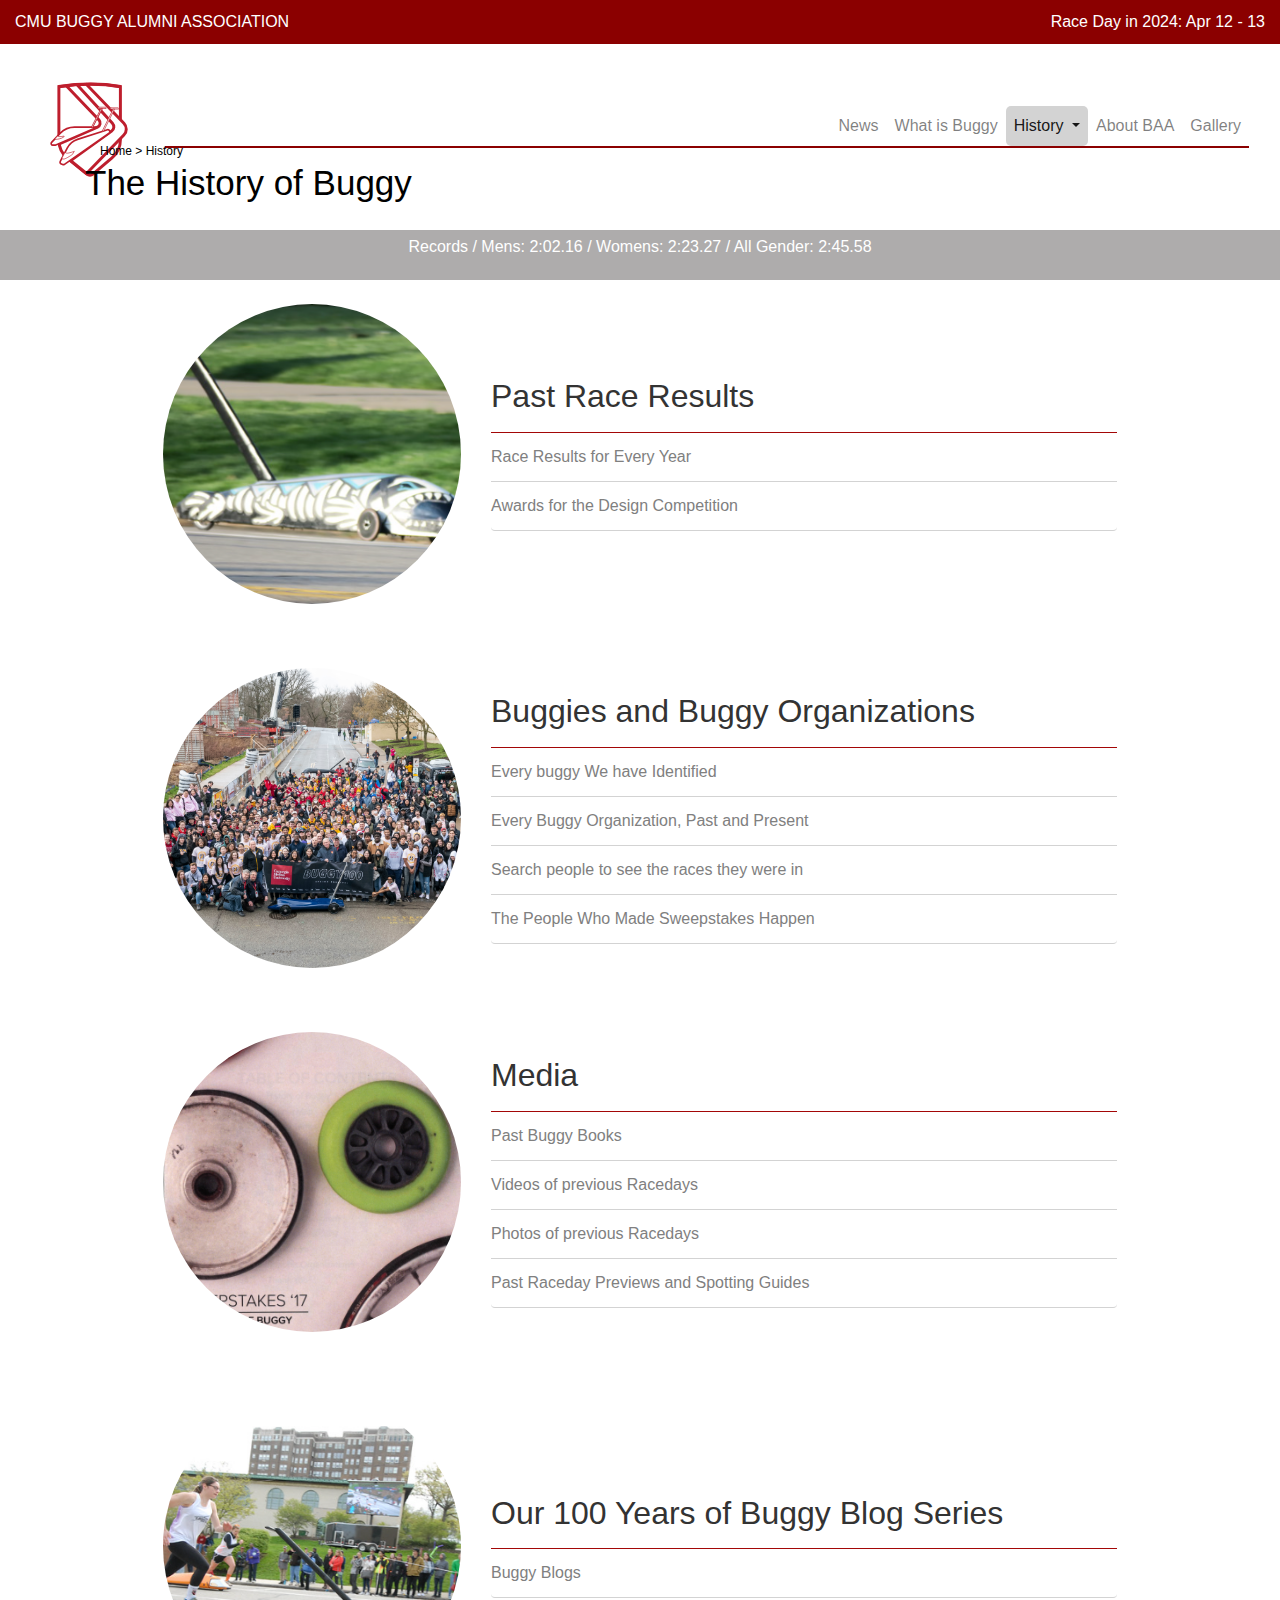
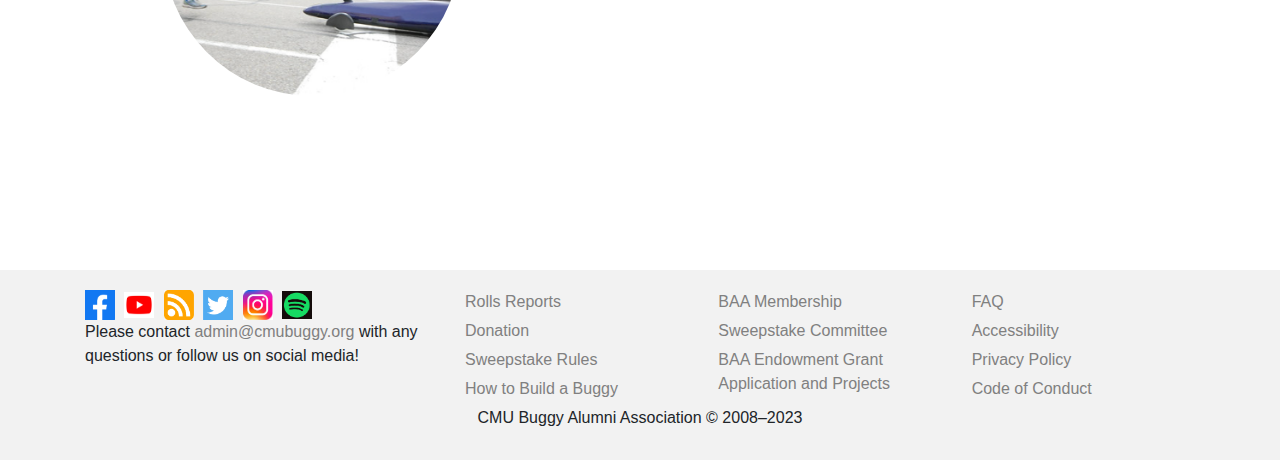
==== commit 5de430a1: "combined all css into styles.css" ====
--- a/history.html
+++ b/history.html
@@ -10,7 +10,7 @@
 			href="https://stackpath.bootstrapcdn.com/bootstrap/4.5.2/css/bootstrap.min.css"
 		/>
 	</head>
-	<body>
+	<body class="history">
 		<div class="header-top">
 			<div class="container-fluid">
 				<div class="row">
--- a/styles.css
+++ b/styles.css
@@ -79,8 +79,6 @@
 .navbar-nav .nav-link {
 	color: black;
 }
-
-
 
 .race-info {
 	text-align: right;
@@ -107,12 +105,12 @@
 .nav-fill {
 	/* makes the background of the current top nav label gray */
 	background-color: lightgray;
-    color: black;
+	color: black;
 	border-radius: 5px;
 }
 
 .nav-item a {
-    color: black;
+	color: black;
 }
 
 /* 4. footer */
@@ -120,6 +118,14 @@
 .footer {
 	background-color: #f2f2f2; /* or any color you prefer */
 	padding: 20px 0;
+}
+
+.footer a {
+    color: gray;
+}
+
+.footer a:hover {
+    color: gray;
 }
 
 .social-icon {
@@ -210,7 +216,6 @@
 #racedayCarousel .carouselBottomBtns .btn {
 	background-color: #b8c8db; /* #b6cbe5 */
 	color: white;
-
 }
 
 /* 6b. Leaderboard and Schedule */
@@ -226,8 +231,8 @@
 }
 
 .leaderboardNSchedule .dividerContainer {
-    /* this is the horizontal line that separates leaderboard and schedule in mobile view */
-    display: none;
+	/* this is the horizontal line that separates leaderboard and schedule in mobile view */
+	display: none;
 }
 
 /* 6c. Leaderboard */
@@ -284,7 +289,7 @@
 /* 6d. schedule at a glance */
 .schedule {
 	/* this is the overall container for the schedule section */
-    position: relative;
+	position: relative;
 }
 
 .schedule .horizontalCards {
@@ -320,7 +325,7 @@
 
 /* 6e. raceday resources */
 .racedayResources {
-    /* this is the overall container for raceday resources */
+	/* this is the overall container for raceday resources */
 	margin-top: 2vmin;
 	margin-bottom: 3vmin;
 }
@@ -365,15 +370,15 @@
 }
 
 .racedayResources .activitiesImg {
-	width: 100%; 
-	height: 16vmin; 
+	width: 100%;
+	height: 16vmin;
 	object-fit: cover;
 }
 
 /* 6f. Membership */
 
 .membership {
-    /* this is the overall container for membership */
+	/* this is the overall container for membership */
 	margin-top: 2vmin;
 	width: 100%;
 }
@@ -398,7 +403,7 @@
 }
 
 .outsetBtn {
-    /* this is the button style for the membership section */
+	/* this is the button style for the membership section */
 	border: 4px outset rgb(211, 209, 209);
 	border-radius: 5vmin;
 	width: 100%;
@@ -465,7 +470,134 @@
 	line-height: 0.8rem;
 }
 
-
+/* WhatIsBuggy Page */
+.bg-cmu {
+	/* cmu red color (self-defined) */
+	background-color: #8b0000 !important;
+}
+
+/* Header and carousel css */
+.buggyPage .header {
+	color: black;
+	text-align: left;
+	padding: 0;
+	margin-top: 0;
+	position: relative;
+	top: -8vmin;
+}
+
+.buggyPage .top_intro {
+	font-size: 216.66667%;
+	margin: 2% 0px 1% 0px;
+}
+
+.whatisbuggyheader {
+	font-size: 35px;
+}
+
+.buggyPage .background_image {
+	position: relative;
+	width: 100%;
+	z-index: 0;
+}
+
+.buggyPage #carouselExampleCaptions {
+	margin: -2% 0 0 0;
+}
+
+/* 1/3 section "What is Buggy" css */
+.buggyPage .top_container {
+	max-width: 80%;
+	margin: 0% 10% 20% 10%;
+}
+
+.whatIsBuggy {
+	max-width: 50%;
+	float: left;
+}
+
+.buggyPage .whenIsIt {
+	max-width: 45%;
+	float: right;
+	background-color: #d9d9d9;
+	border-radius: 5px;
+	padding: 10px 20px 20px 20px;
+	margin: 6% 0 0 0;
+}
+
+.buggyPage .card1 {
+	width: 80%;
+	border-radius: 10px;
+	float: left;
+	margin: 0%;
+	max-height: 100%;
+	background-color: #8b0000;
+}
+
+.buggyPage .video {
+	width: 560px;
+	height: 370px;
+	clear: both;
+	margin: 1% 0 0 0;
+	max-width: 100%;
+	float: right;
+}
+
+.buggyPage .card_text {
+	color: white;
+	font-size: 13px;
+}
+
+.buggyPage #card_separation {
+	min-height: 100px;
+	max-height: 140px;
+	margin: 1% 0px 1% 0px;
+}
+
+.buggyPage #readmore {
+	background-color: #8b0000;
+	border-bottom: 3px solid;
+	border-color: #8b0000;
+	border-radius: 10px;
+	color: white;
+}
+
+/* 2/3 section "Begin Your Buggy Journey" css */
+.buggyPage .card2 {
+	width: 100%;
+	margin: auto;
+	min-height: 100%;
+	background-color: #d9d9d9;
+}
+
+.buggyPage .middle_container {
+	max-width: 80%;
+	clear: both;
+	margin: 0% 10% 5% 10%;
+}
+
+.buggyPage #card_separation2 {
+	margin: 1% 0px 1% 0px;
+}
+
+/* 3/3 section "Helpful Resources" css */
+
+.buggyPage .card-img-top {
+	height: 70%;
+}
+
+.buggyPage .third_container {
+	max-width: 80%;
+	clear: both;
+	margin: 0% 10% 5% 10%;
+}
+
+.buggyPage .separation {
+	width: 100%;
+	margin: auto;
+	height: 3;
+	background-color: #8b0000;
+}
 
 /* History Page */
 .header {
@@ -568,19 +700,19 @@
 /* media queries */
 @media (max-width: 576px) {
 	/* homepage */
-    #racedayCarousel .carouselBottomBtns .btn {
-        height: 10vmin;
-        overflow: hidden;
-    }
-    
-    .schedule {
-        margin-top: 5vmin;
-    }
+	#racedayCarousel .carouselBottomBtns .btn {
+		height: 10vmin;
+		overflow: hidden;
+	}
+
+	.schedule {
+		margin-top: 5vmin;
+	}
 
 	.schedule .horizontalCards .scheduleDescription {
 		display: none;
 	}
-	
+
 	.header-top .container-fluid .row > div:first-child > span {
 		/* Specific targeting to hide the "CMU BUGGY ALUMNI ASSOCIATION" text on mobile */
 		display: none;
@@ -604,9 +736,9 @@
 		font-size: 1.5em; /* Adjust size as needed */
 	}
 
-    .mobile-only #BuggyAlumniAssociationText {
-        display: none;
-    }
+	.mobile-only #BuggyAlumniAssociationText {
+		display: none;
+	}
 
 	.race-info span {
 		/* Hide the race info text on mobile */
@@ -636,38 +768,46 @@
 		text-decoration: none;
 	}
 
-	.navbar-toggler {
+	.homepage .navbar-toggler {
 		position: relative;
 		top: -11vmin;
-        left: 85%;
-	}
-
+		left: 85%;
+	}
+
+	.history .navbar-toggler {
+		position: relative;
+		top: -10vmin;
+	}
+
+	.buggyPage .navbar-toggler {
+		position: relative;
+		top: -10vmin;
+	}
 
 	.navbar-collapse {
 		margin-top: 5px;
 		margin-bottom: 5px;
 		padding: 0;
-		position: relative; 
+		position: relative;
 		top: -8vmin;
 	}
 }
 
-
 @media screen and (min-width: 576px) {
-    /* nav bar */
-    .navbar {
-        margin-bottom: 5vmin;
-    }
-
-    .mobile-only #BuggyAlumniAssociationText {
+	/* nav bar */
+	.navbar {
+		margin-bottom: 5vmin;
+	}
+
+	.mobile-only #BuggyAlumniAssociationText {
 		/* Styling for the Buggy Alumni Association text */
 		display: block;
 		color: white;
 		font-size: 1em; /* Adjust size as needed */
 	}
 
-    .mobile-only #BAAText {
-        /* targets the BAA text */
+	.mobile-only #BAAText {
+		/* targets the BAA text */
 		display: none;
 	}
 
@@ -676,14 +816,14 @@
 		margin-right: 10px; /* Space between the logo and the "BAA" text */
 	}
 
-    .navbar-toggler {
-        position: absolute;
-        left: 85%;
-        top: -7vmin;
-    }    
-    
-    /* homepage */
-	
+	.navbar-toggler {
+		position: absolute;
+		left: 85%;
+		top: -7vmin;
+	}
+
+	/* homepage */
+
 	.carouselBottomBtns {
 		top: 24vmin;
 	}
@@ -723,58 +863,114 @@
 }
 
 @media (max-width: 768px) {
-    
-    .navbar-collapse {
+	/* buggypage */
+	.buggyPage .onlyLaptop {
+		display: none;
+	}
+
+	.buggyPage .whatIsBuggy {
+		min-width: 100%;
+		margin: auto;
+	}
+
+	.buggyPage .whenIsIt {
+		clear: both;
+		margin: 5% 0px 5% 0px;
+		min-width: 100%;
+	}
+
+	.buggyPage .video {
+		min-width: 100%;
+		margin: 5% 0px 5% 0px;
+	}
+
+	.buggyPage .card1 {
+		width: 100%;
+	}
+
+	.buggyPage .onlyMobile {
+		margin: 5% 25% 10% 25%;
+	}
+
+	.buggyPage .mobilecarouseltext {
+		text-align: center;
+		margin: 3px;
+		font-size: 20px;
+	}
+
+	.buggyPage #card_separation {
+		margin: 2% 0px 2% 0px;
+	}
+
+	.buggyPage #card_mobile {
+		width: 100%;
+	}
+
+	/* end buggy page */
+	.navbar-brand {
+		height: 10px;
+	}
+
+	.navbar-collapse {
 		margin-top: 5px;
 		margin-bottom: 5px;
 		padding: 0;
-		position: relative; 
+		position: relative;
 		/* top: -20vmin; */
 	}
-    
-    .footer .col-md-4:not(:last-child) {
+
+	.footer .col-md-4:not(:last-child) {
 		margin-bottom: 20px; /* Add space between columns when they stack on mobile */
 	}
 	.mobileNotDisplay {
 		display: none;
 	}
-    /* .navbar-toggler {
-		top: -10vmin;
-        left: 85%;
-	} */
-    .desk-top-view {
-		display: none;
-	}
-
-    .race-info span {
+
+	.desk-top-view {
+		display: none;
+	}
+
+	.race-info span {
 		/* Hide the race info text on mobile */
 		display: none;
 	}
 
-    .header-top .container-fluid .row > div:first-child > span {
+	.header-top .container-fluid .row > div:first-child > span {
 		/* Specific targeting to hide the "CMU BUGGY ALUMNI ASSOCIATION" text on mobile */
 		display: none;
 	}
 
-    .mobile-only {
+	.mobile-only {
 		/* Show the "BAA" text and logo on mobile */
 		display: flex; /* Aligns items inline and centers them vertically */
 		align-items: center;
 	}
 }
 
-
 @media screen and (min-width: 768px) {
-    .navbar {
-        margin-bottom: 0;
-    }
-
-    .desk-top-view {
+	/* buggyPage */
+	.buggyPage .onlyMobile {
+		display: none;
+	}
+	/* end buggy page */
+
+
+	.navbar {
+		margin-bottom: 0;
+	}
+
+	.desk-top-view {
 		display: block;
 	}
 	.mobileNotDisplay {
 		display: block;
 	}
+
+    /* homepage */
+    .homepage .navbar-collapse {
+        display: flex;
+        justify-content: end;
+    }
 
 	.carouselBottomBtns {
 		top: 28vmin; /*40vmin*/
@@ -808,7 +1004,7 @@
 }
 
 @media (max-width: 992px) {
-    /* .mobile-only {
+	/* .mobile-only {
         display: block;
     } */
 
@@ -824,21 +1020,23 @@
 }
 
 @media screen and (min-width: 992px) {
-    /* homepage */
-    .race-info span {
+	/* homepage */
+    
+
+	.race-info span {
 		/* Hide the race info text on mobile */
 		display: block;
 	}
 
-    .header-top .container-fluid .row > div:first-child > span {
+	.header-top .container-fluid .row > div:first-child > span {
 		/* Specific targeting to hide the "CMU BUGGY ALUMNI ASSOCIATION" text on mobile */
 		display: block;
 	}
 
-    .mobile-only {
-        /* hides the "BAA" text and logo on mobile */
-		display: none; 
-    }
+	.mobile-only {
+		/* hides the "BAA" text and logo on mobile */
+		display: none;
+	}
 
 	.desk-top-view {
 		display: block;
@@ -875,7 +1073,7 @@
 }
 
 @media screen and (min-width: 1200px) {
-    /* homepage */
+	/* homepage */
 	.carouselBottomBtns {
 		top: 43vmin;
 	}
@@ -894,4 +1092,3 @@
 		height: 85vmin;
 	}
 }
-
